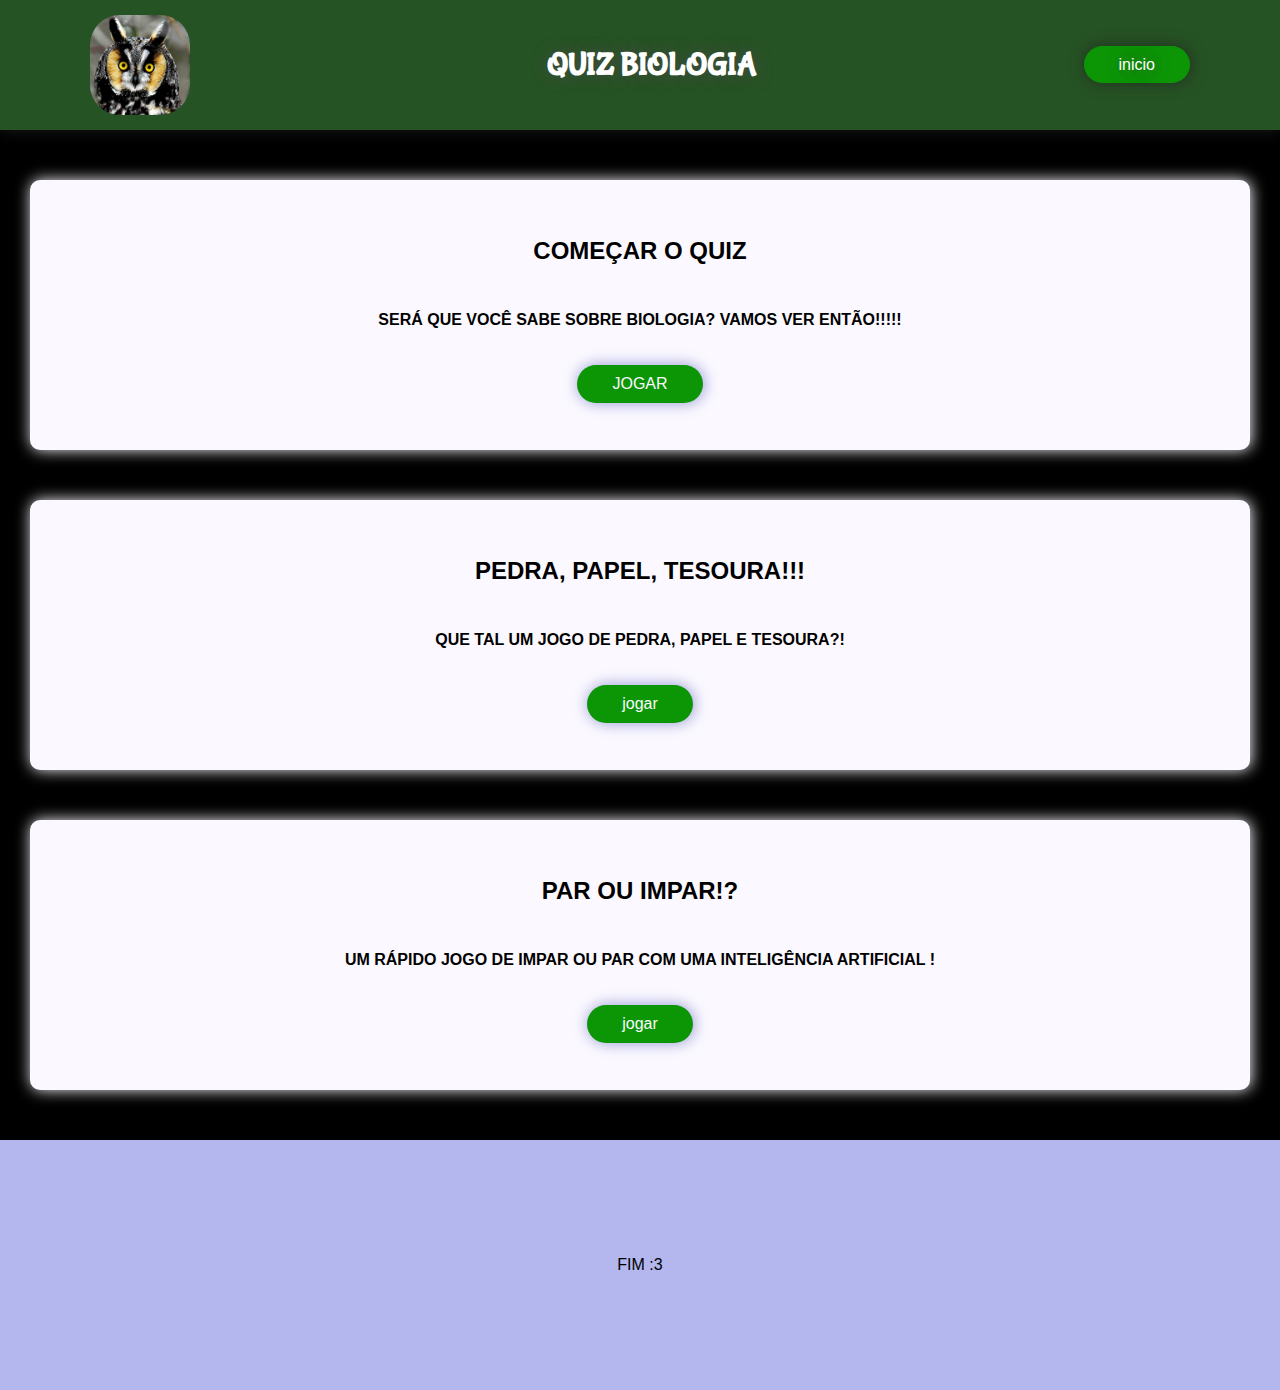
==== index.html @ 2cee2f94 "adicionando primeiros arquivos" ====
<!DOCTYPE html>
<html lang="pt-BR">

<head>
    <meta charset="UTF-8">
    <meta name="viewport" content="width=device-width, initial-scale=1.0">
    <link rel="stylesheet" href="style.css">
    <link rel="preconnect" href="https://fonts.googleapis.com">
    <link rel="preconnect" href="https://fonts.gstatic.com" crossorigin>
    <link href="https://fonts.googleapis.com/css2?family=Bubblegum+Sans&display=swap" rel="stylesheet">
</head>

<body>
    <header>
        <div class="container">
            <div class="nav-menu">
                <img class="kuromi" src="img/corujacio.jpg" alt="">
                <h1>QUIZ BIOLOGIA</h1>
                <div class="cor"><div class="btn-header"></div>
                    <a class="btn-contained" href="#index.html">inicio</a>
                </div>
            </div>
        </div>
    </header>

    <div class="container1">
        <h2>COMEÇAR O QUIZ</h2>
        <p>SERÁ QUE VOCÊ SABE SOBRE BIOLOGIA? VAMOS VER ENTÃO!!!!!</p>
        <a class="btn-void" href="#">JOGAR</a>
    </div>
    <div class="container1">
        <h2>PEDRA, PAPEL, TESOURA!!! </h2>
        <p>QUE TAL UM JOGO DE PEDRA, PAPEL E TESOURA?!</p>
        <a class="btn-void" href="#">jogar</a>
    </div>
    <div class="container1">
        <h2>PAR OU IMPAR!?</h2>
        <p>UM RÁPIDO JOGO DE IMPAR OU PAR COM UMA INTELIGÊNCIA ARTIFICIAL !</p>
        <a class="btn-void" href="#">jogar</a>
    </div>
<footer>
    FIM :3
</footer>
</body>


</html>
---- style.css ----
:root{
    --cor_de_fundo : rgb(12,150,6);
}


body {
    margin: 0;
    padding: 0;
}
body{
    background-color: black;
}

:root {
    --primary:black ;
    font-family: 'Poppins', sans-serif;
}

.container {
    max-width: 1100px;
    margin: 0 auto;
    padding: 0 15px;
}

/*header*/
header {
    padding: 15px 0;
    box-shadow: 1px 0 15px rgba(98, 98, 98, 0.294);
    margin-bottom: 50px;
    background-color: rgb(38, 83, 36);
    color: white;
    text-shadow: 1px 0 15px rgb(75, 74, 74);
}

.nav-menu {
    display: flex;
    justify-content: space-between;
    align-items: center;
}

.btn-header {
    display: flex;
    align-items: center;
    gap: 30px;
}

.btn-contained {
    background-color: var(--cor_de_fundo);
    padding: 10px 35px;
    color: black;
    text-decoration: none;
    border-radius: 25px;
    box-shadow: 1px 0 15px #223022;
    color: white;
}
/*fim do header*/

h2,
p {
    padding-top: 10px;
    text-align: center;
    color: black;
}

.container1 {
    
    background-color: #fbf9ff;
    width: auto;
    height: 250px;
    display: flex;
    flex-direction: column;
    align-items: center;
    justify-content: center;
    padding-bottom: 20px;
    margin-bottom: 50px;
    border-radius: 10px;
    border: black;
    box-shadow: 1px 0 15px #fbf9ff;
    margin-left: 30px;
    margin-right: 30px;
}

.btn-void {
    padding-top: 30px;
    background-color: var(--cor_de_fundo);
    padding: 10px 35px;
    color: #fbf9ff;
    text-decoration: none;
    border-radius: 25px;
    box-shadow: 1px 0 15px #9395d3;

}
p{
    padding-bottom: 20px;
    font-weight: 600;
}
.cor{
    color: black;
}
.kuromi{
    width: 100px;
    display: flex;
    border-radius: 30px;
}
h1{
    font-family: "Bubblegum Sans", sans-serif;
  font-weight: 500px;
  font-style: normal;
  font-size: xx-large;
  padding-left: 30px;
}
footer{
    width: auto;
    background-color: #b3b7ee;
    height: 250px;
    text-align: center;
    display: flex;
    justify-content: center;
    flex-direction: column;
}
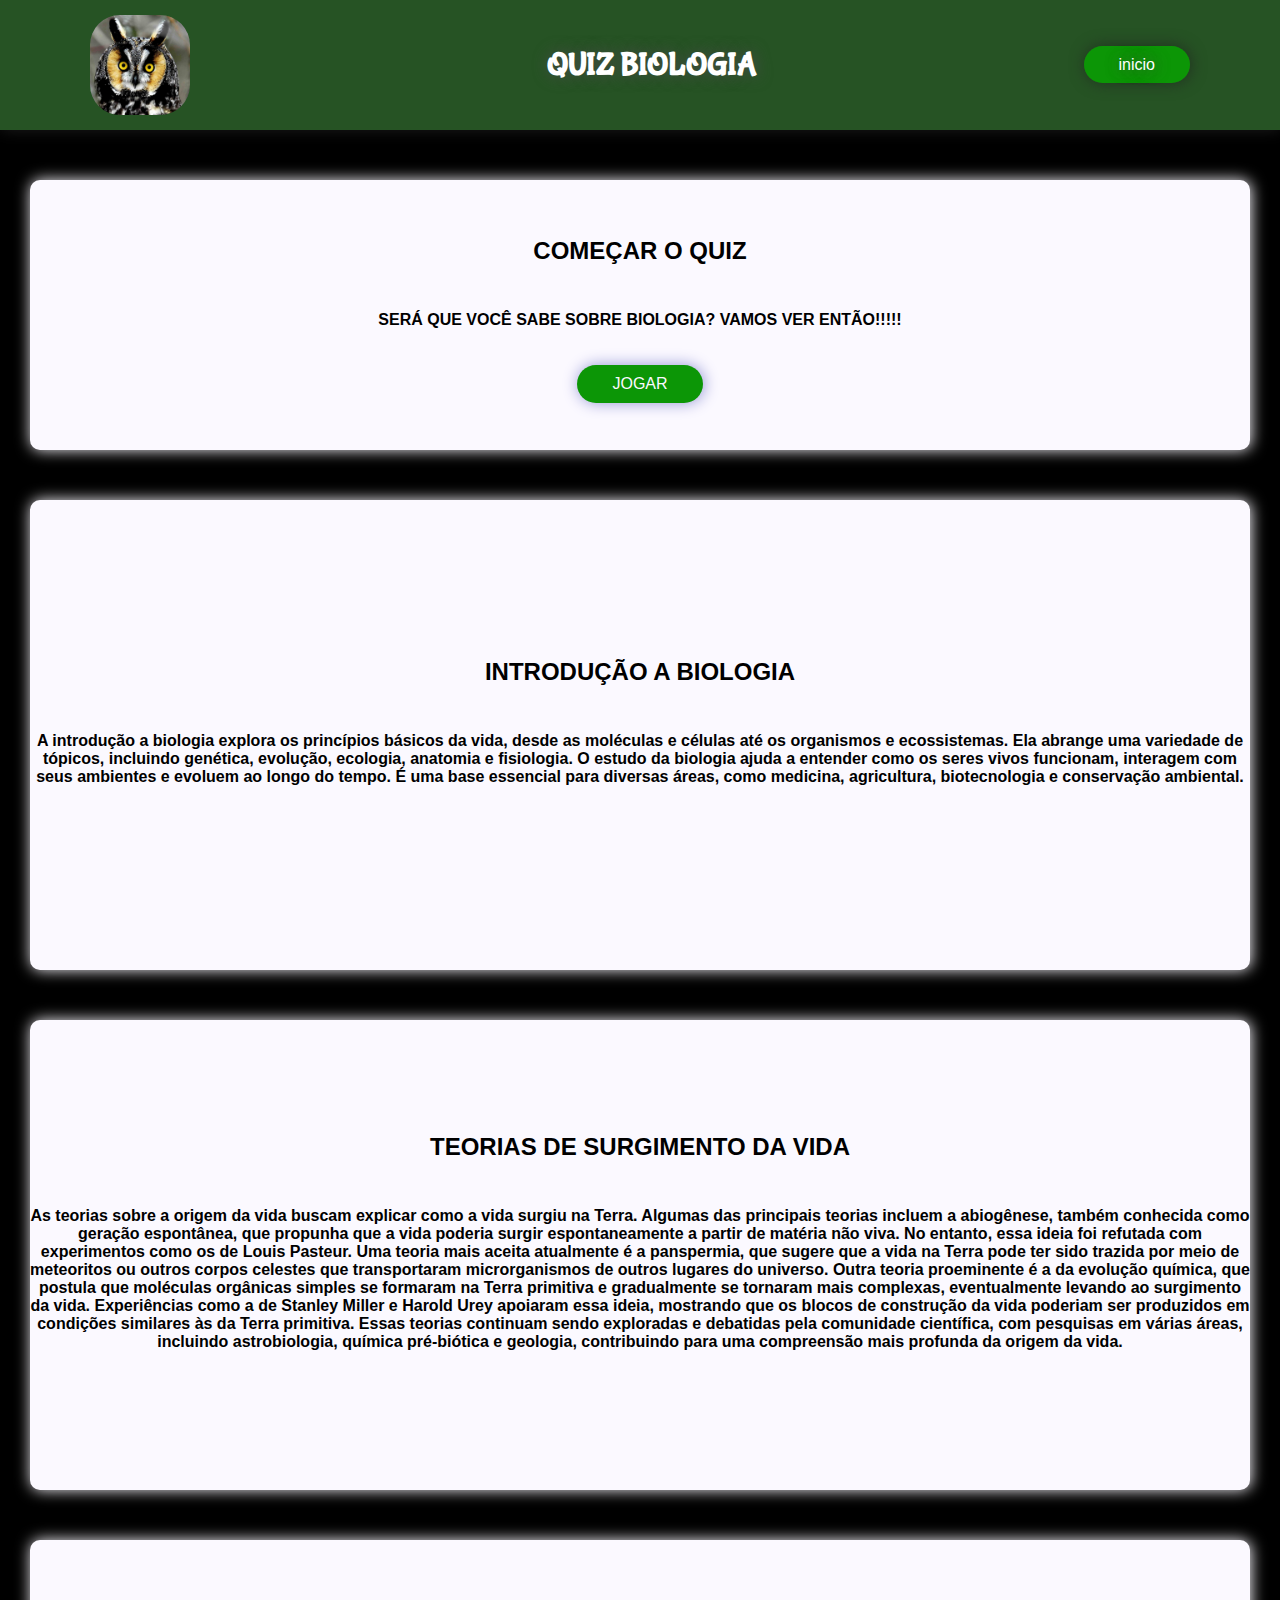
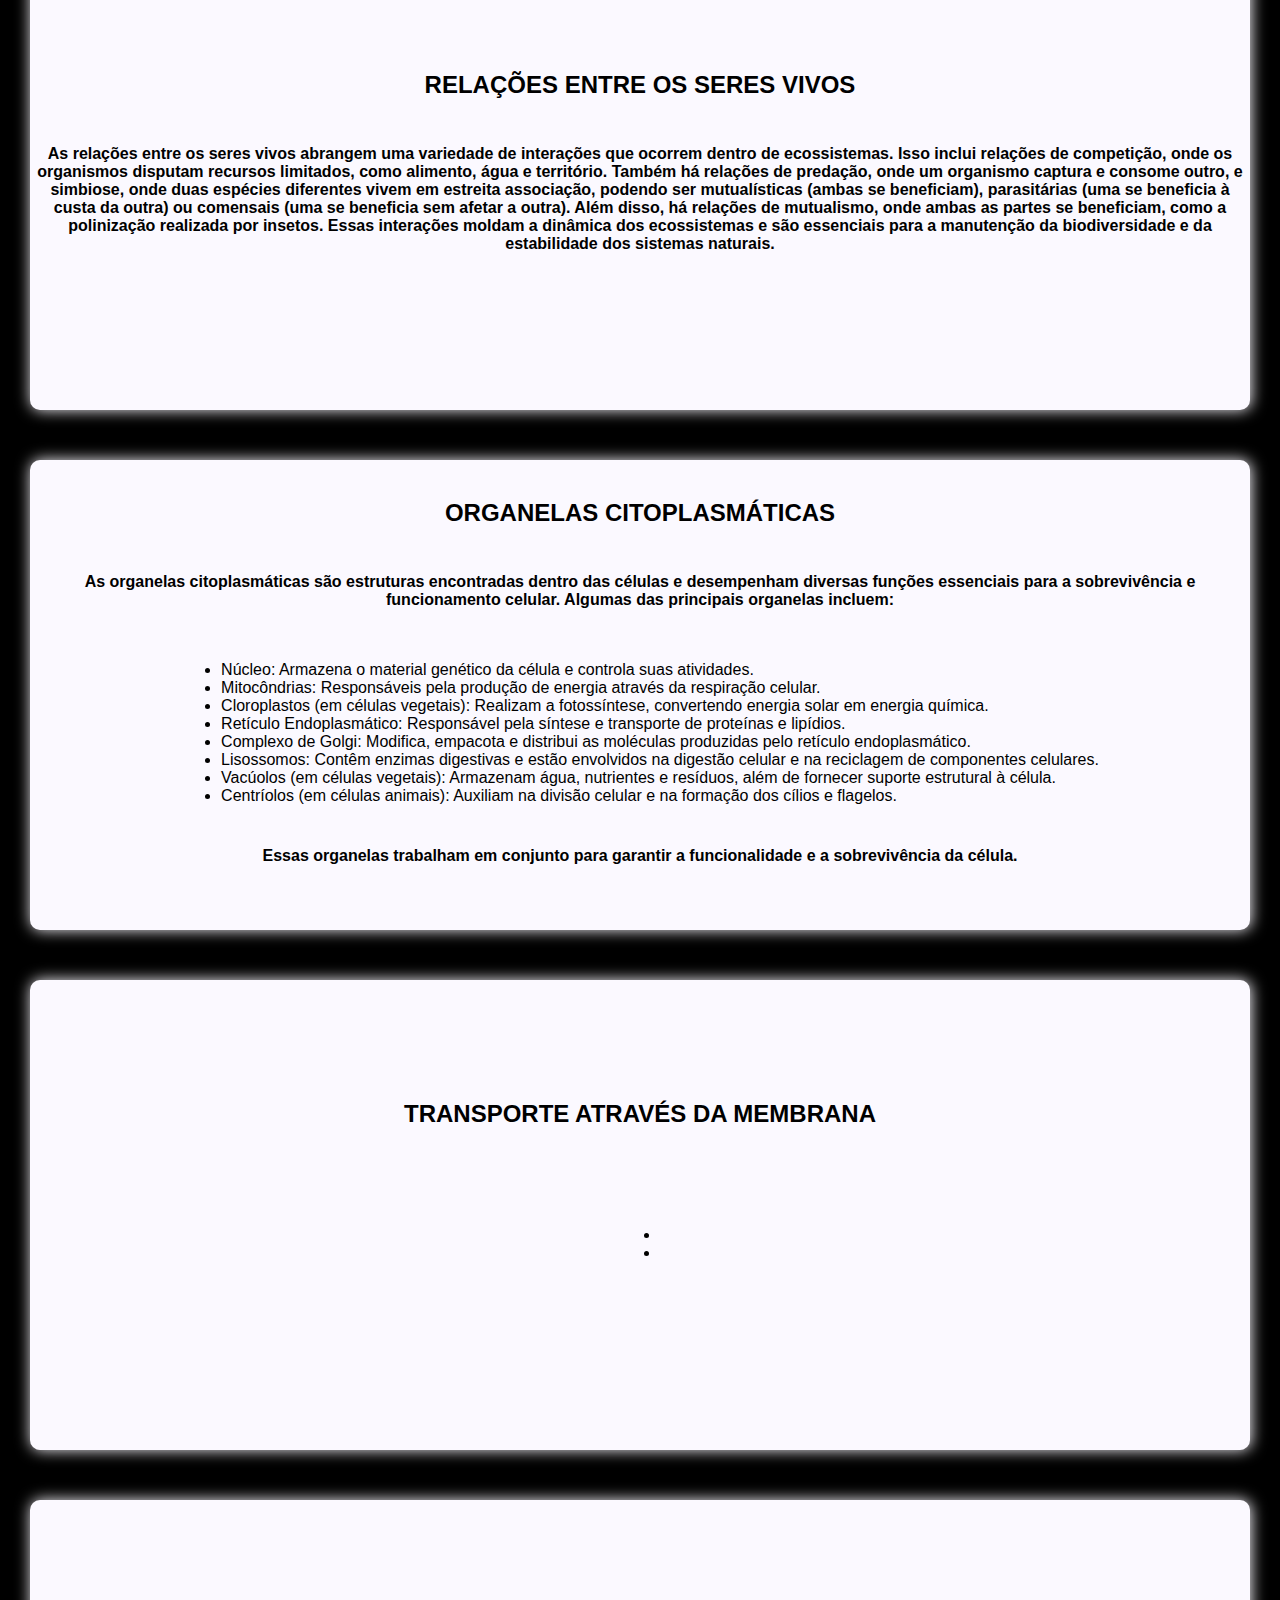
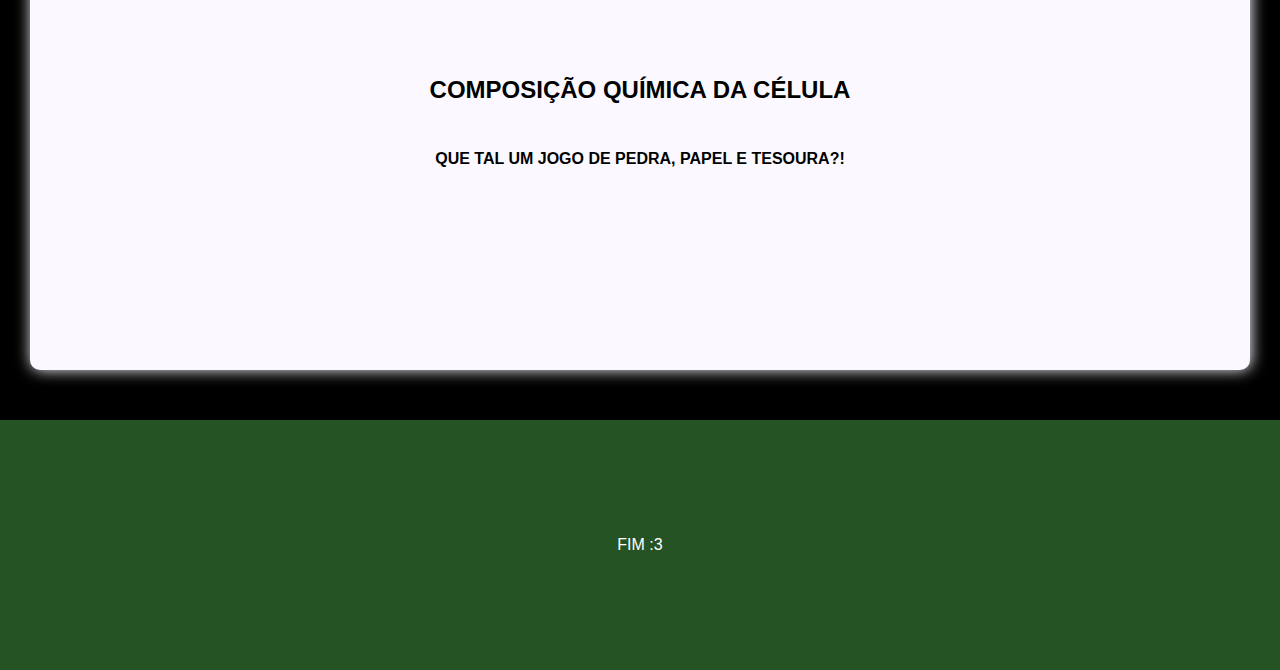
==== commit 3607a954: "Add files via upload" ====
--- a/index.html
+++ b/index.html
@@ -16,31 +16,109 @@
             <div class="nav-menu">
                 <img class="kuromi" src="img/corujacio.jpg" alt="">
                 <h1>QUIZ BIOLOGIA</h1>
-                <div class="cor"><div class="btn-header"></div>
+                <div class="cor">
+                    <div class="btn-header"></div>
                     <a class="btn-contained" href="#index.html">inicio</a>
                 </div>
             </div>
         </div>
+        <div></div>
     </header>
 
-    <div class="container1">
-        <h2>COMEÇAR O QUIZ</h2>
-        <p>SERÁ QUE VOCÊ SABE SOBRE BIOLOGIA? VAMOS VER ENTÃO!!!!!</p>
-        <a class="btn-void" href="#">JOGAR</a>
+    <div class="tudo">
+        <div class="container1">
+            <h2>COMEÇAR O QUIZ</h2>
+            <p>SERÁ QUE VOCÊ SABE SOBRE BIOLOGIA? VAMOS VER ENTÃO!!!!!</p>
+            <a class="btn-void" href="#">JOGAR</a>
+        </div>
+        <div class="container2">
+            <h2>INTRODUÇÃO A BIOLOGIA</h2>
+            <p>A introdução a biologia explora os princípios básicos da vida, desde as moléculas e células até os
+                organismos e ecossistemas. Ela abrange uma variedade de tópicos, incluindo genética, evolução, ecologia,
+                anatomia e fisiologia. O estudo da biologia ajuda a entender como os seres vivos funcionam, interagem
+                com seus ambientes e evoluem ao longo do tempo. É uma base essencial para diversas áreas, como medicina,
+                agricultura, biotecnologia e conservação ambiental.</p>
+
+        </div>
+        <div class="container2">
+            <h2>TEORIAS DE SURGIMENTO DA VIDA</h2>
+            <p>As teorias sobre a origem da vida buscam explicar como a vida surgiu na Terra. Algumas das principais
+                teorias incluem a abiogênese, também conhecida como geração espontânea, que propunha que a vida poderia
+                surgir espontaneamente a partir de matéria não viva. No entanto, essa ideia foi refutada com
+                experimentos como os de Louis Pasteur.
+
+                Uma teoria mais aceita atualmente é a panspermia, que sugere que a vida na Terra pode ter sido trazida
+                por meio de meteoritos ou outros corpos celestes que transportaram microrganismos de outros lugares do
+                universo.
+
+                Outra teoria proeminente é a da evolução química, que postula que moléculas orgânicas simples se
+                formaram na Terra primitiva e gradualmente se tornaram mais complexas, eventualmente levando ao
+                surgimento da vida. Experiências como a de Stanley Miller e Harold Urey apoiaram essa ideia, mostrando
+                que os blocos de construção da vida poderiam ser produzidos em condições similares às da Terra
+                primitiva.
+
+                Essas teorias continuam sendo exploradas e debatidas pela comunidade científica, com pesquisas em várias
+                áreas, incluindo astrobiologia, química pré-biótica e geologia, contribuindo para uma compreensão mais
+                profunda da origem da vida.</p>
+
+        </div>
+        <div class="container2">
+            <h2>RELAÇÕES ENTRE OS SERES VIVOS</h2>
+            <p>As relações entre os seres vivos abrangem uma variedade de interações que ocorrem dentro de ecossistemas.
+                Isso inclui relações de competição, onde os organismos disputam recursos limitados, como alimento, água
+                e território. Também há relações de predação, onde um organismo captura e consome outro, e simbiose,
+                onde duas espécies diferentes vivem em estreita associação, podendo ser mutualísticas (ambas se
+                beneficiam), parasitárias (uma se beneficia à custa da outra) ou comensais (uma se beneficia sem afetar
+                a outra). Além disso, há relações de mutualismo, onde ambas as partes se beneficiam, como a polinização
+                realizada por insetos. Essas interações moldam a dinâmica dos ecossistemas e são essenciais para a
+                manutenção da biodiversidade e da estabilidade dos sistemas naturais.
+            </p>
+
+        </div>
+        <div class="container2">
+            <h2>ORGANELAS CITOPLASMÁTICAS</h2>
+            <p>
+                As organelas citoplasmáticas são estruturas encontradas dentro das células e desempenham diversas
+                funções essenciais para a sobrevivência e funcionamento celular. Algumas das principais organelas
+                incluem:
+            </p>
+            <ul>
+                <li>Núcleo: Armazena o material genético da célula e controla suas atividades.</li>
+                <li>Mitocôndrias: Responsáveis pela produção de energia através da respiração celular.</li>
+                <li>Cloroplastos (em células vegetais): Realizam a fotossíntese, convertendo energia solar em energia
+                    química.</li>
+                <li>Retículo Endoplasmático: Responsável pela síntese e transporte de proteínas e lipídios.</li>
+                <li>Complexo de Golgi: Modifica, empacota e distribui as moléculas produzidas pelo retículo
+                    endoplasmático.</li>
+                <li>Lisossomos: Contêm enzimas digestivas   e estão envolvidos na digestão celular e na reciclagem de
+                    componentes celulares.</li>
+                <li>Vacúolos (em células vegetais): Armazenam água, nutrientes e resíduos, além de fornecer suporte
+                    estrutural à célula.</li>
+                <li>Centríolos (em células animais): Auxiliam na divisão celular e na formação dos cílios e flagelos.
+                </li>
+            </ul>
+            <p>Essas organelas trabalham em conjunto para garantir a funcionalidade e a sobrevivência da célula.</p>
+
+        </div>
+        <div class="container2">
+            <h2>TRANSPORTE ATRAVÉS DA MEMBRANA</h2>
+            <p></p>
+            <ul>
+                <li><li>
+
+                </li></li>
+            </ul>
+            <p></p>
+        </div>
+        <div class="container2">
+            <h2>COMPOSIÇÃO QUÍMICA DA CÉLULA</h2>
+            <p>QUE TAL UM JOGO DE PEDRA, PAPEL E TESOURA?!</p>
+
+        </div>
     </div>
-    <div class="container1">
-        <h2>PEDRA, PAPEL, TESOURA!!! </h2>
-        <p>QUE TAL UM JOGO DE PEDRA, PAPEL E TESOURA?!</p>
-        <a class="btn-void" href="#">jogar</a>
-    </div>
-    <div class="container1">
-        <h2>PAR OU IMPAR!?</h2>
-        <p>UM RÁPIDO JOGO DE IMPAR OU PAR COM UMA INTELIGÊNCIA ARTIFICIAL !</p>
-        <a class="btn-void" href="#">jogar</a>
-    </div>
-<footer>
-    FIM :3
-</footer>
+    <footer>
+        FIM :3
+    </footer>
 </body>
 
 
--- a/style.css
+++ b/style.css
@@ -1,5 +1,6 @@
 :root{
     --cor_de_fundo : rgb(12,150,6);
+    --color_fundo : rgb(38, 83, 36);
 }
 
 
@@ -27,7 +28,7 @@
     padding: 15px 0;
     box-shadow: 1px 0 15px rgba(98, 98, 98, 0.294);
     margin-bottom: 50px;
-    background-color: rgb(38, 83, 36);
+    background-color: var(--color_fundo);
     color: white;
     text-shadow: 1px 0 15px rgb(75, 74, 74);
 }
@@ -62,6 +63,7 @@
     color: black;
 }
 
+
 .container1 {
     
     background-color: #fbf9ff;
@@ -78,6 +80,23 @@
     box-shadow: 1px 0 15px #fbf9ff;
     margin-left: 30px;
     margin-right: 30px;
+}
+.container2 {
+    background-color: #fbf9ff;
+    width: auto;
+    height: 450px;
+    display: flex;
+    flex-direction: column;
+    align-items: center;
+    justify-content: center;
+    padding-bottom: 20px;
+    margin-bottom: 50px;
+    border-radius: 10px;
+    border: black;
+    box-shadow: 1px 0 15px #fbf9ff;
+    margin-left: 30px;
+    margin-right: 30px;
+    text-align: justify;
 }
 
 .btn-void {
@@ -111,10 +130,11 @@
 }
 footer{
     width: auto;
-    background-color: #b3b7ee;
+    background-color: var(--color_fundo);
     height: 250px;
     text-align: center;
     display: flex;
     justify-content: center;
     flex-direction: column;
+    color: white;
 }
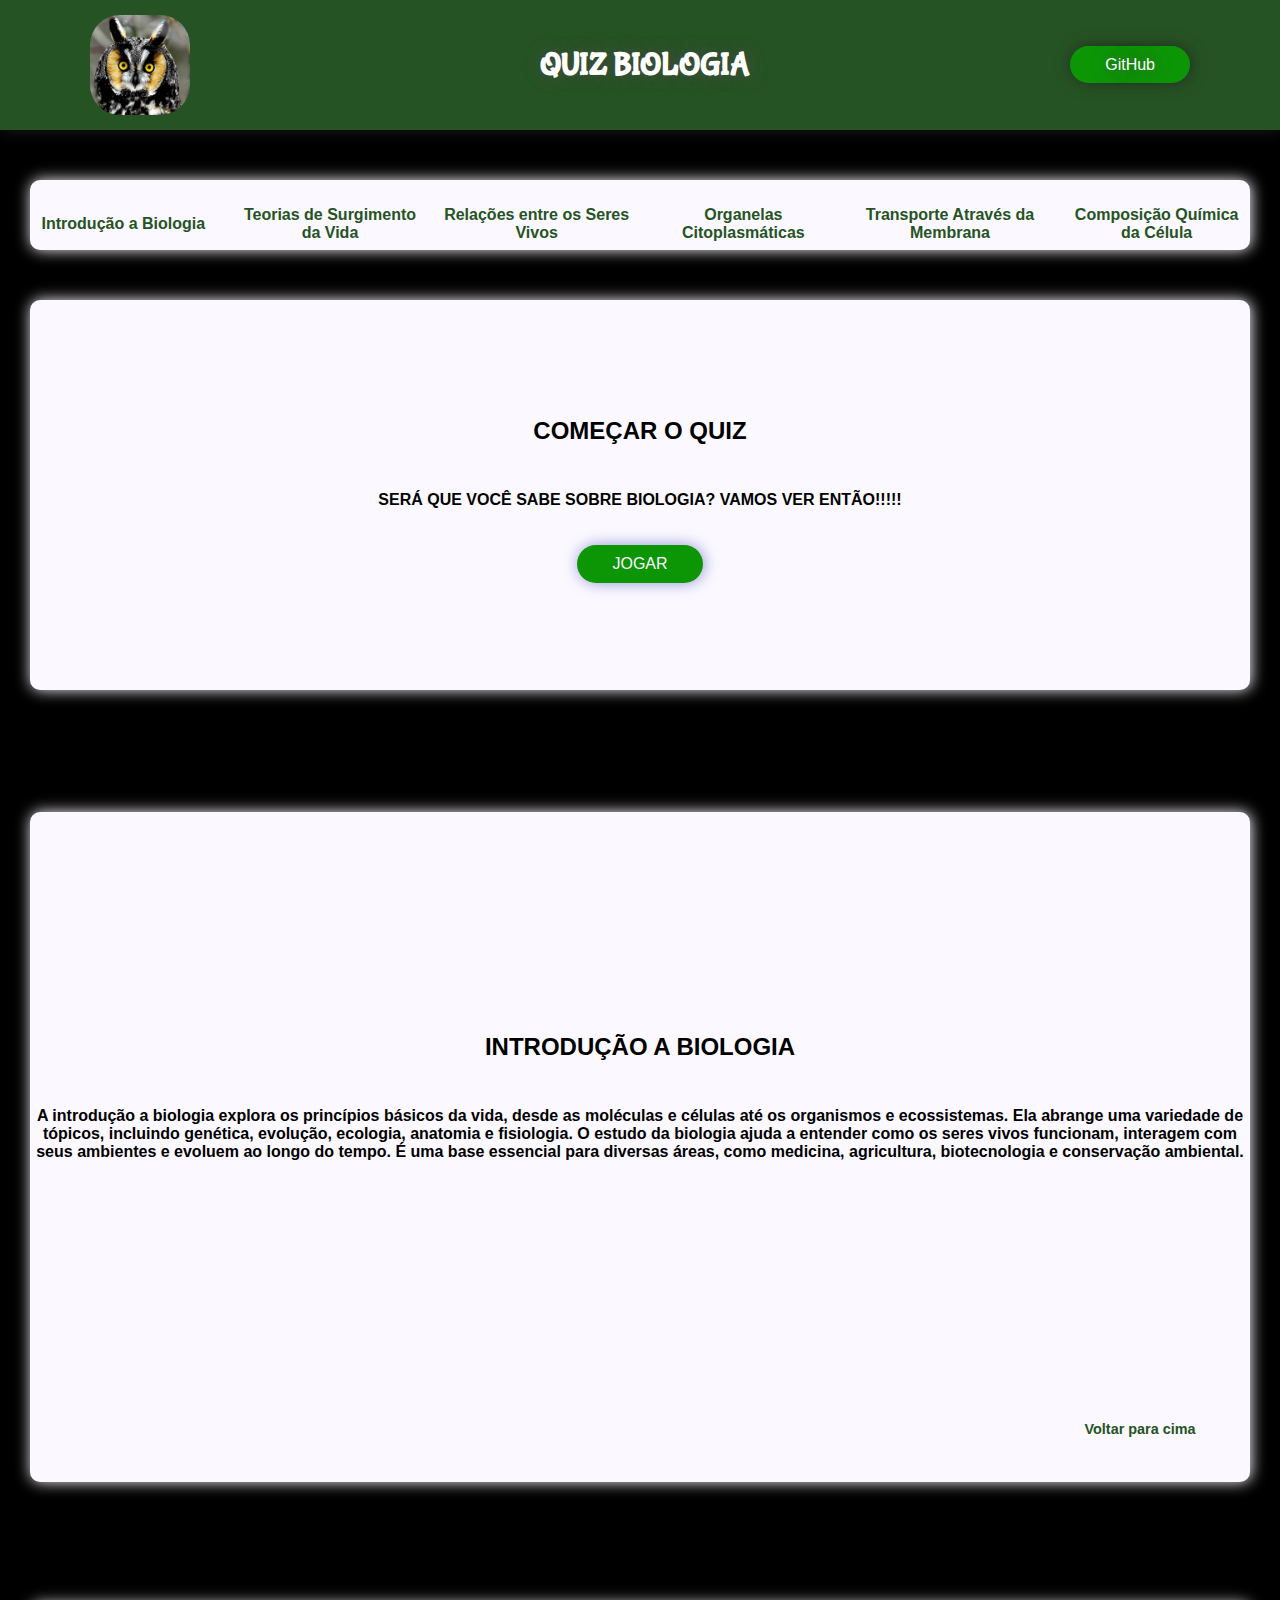
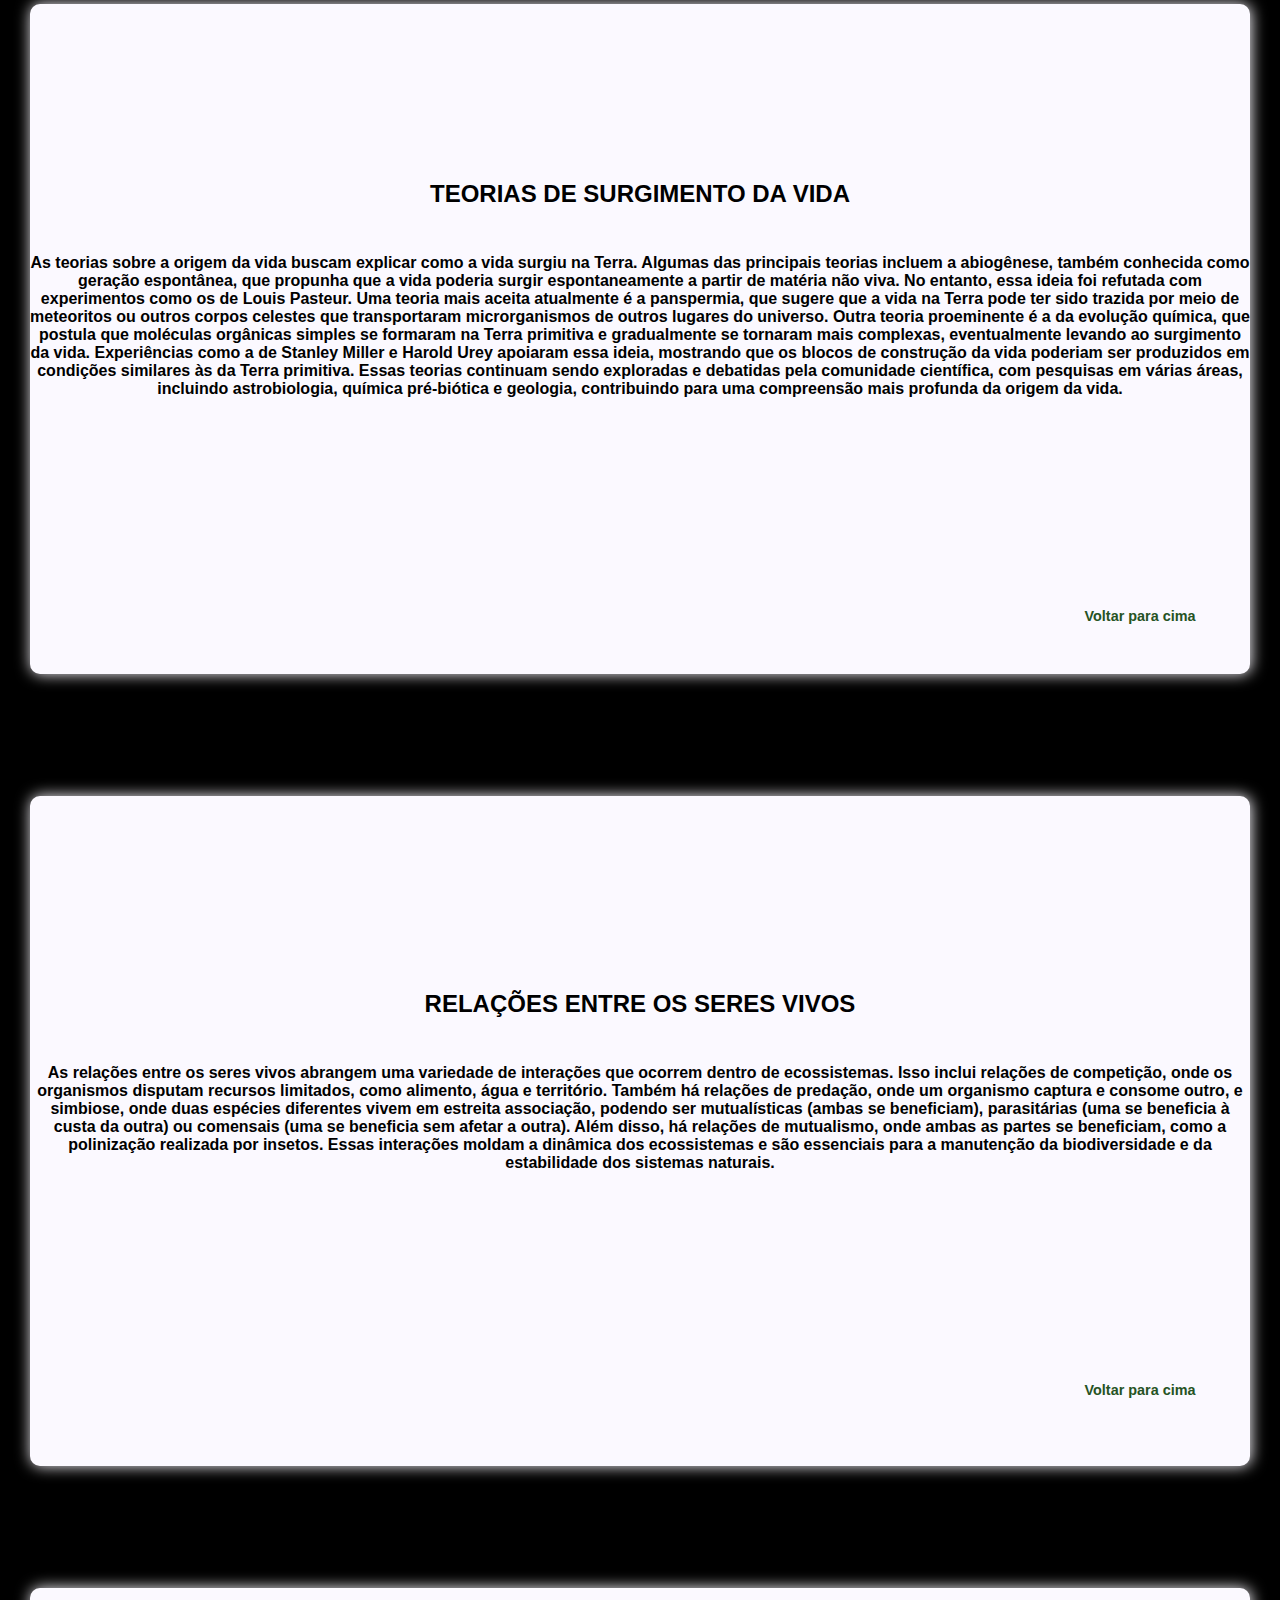
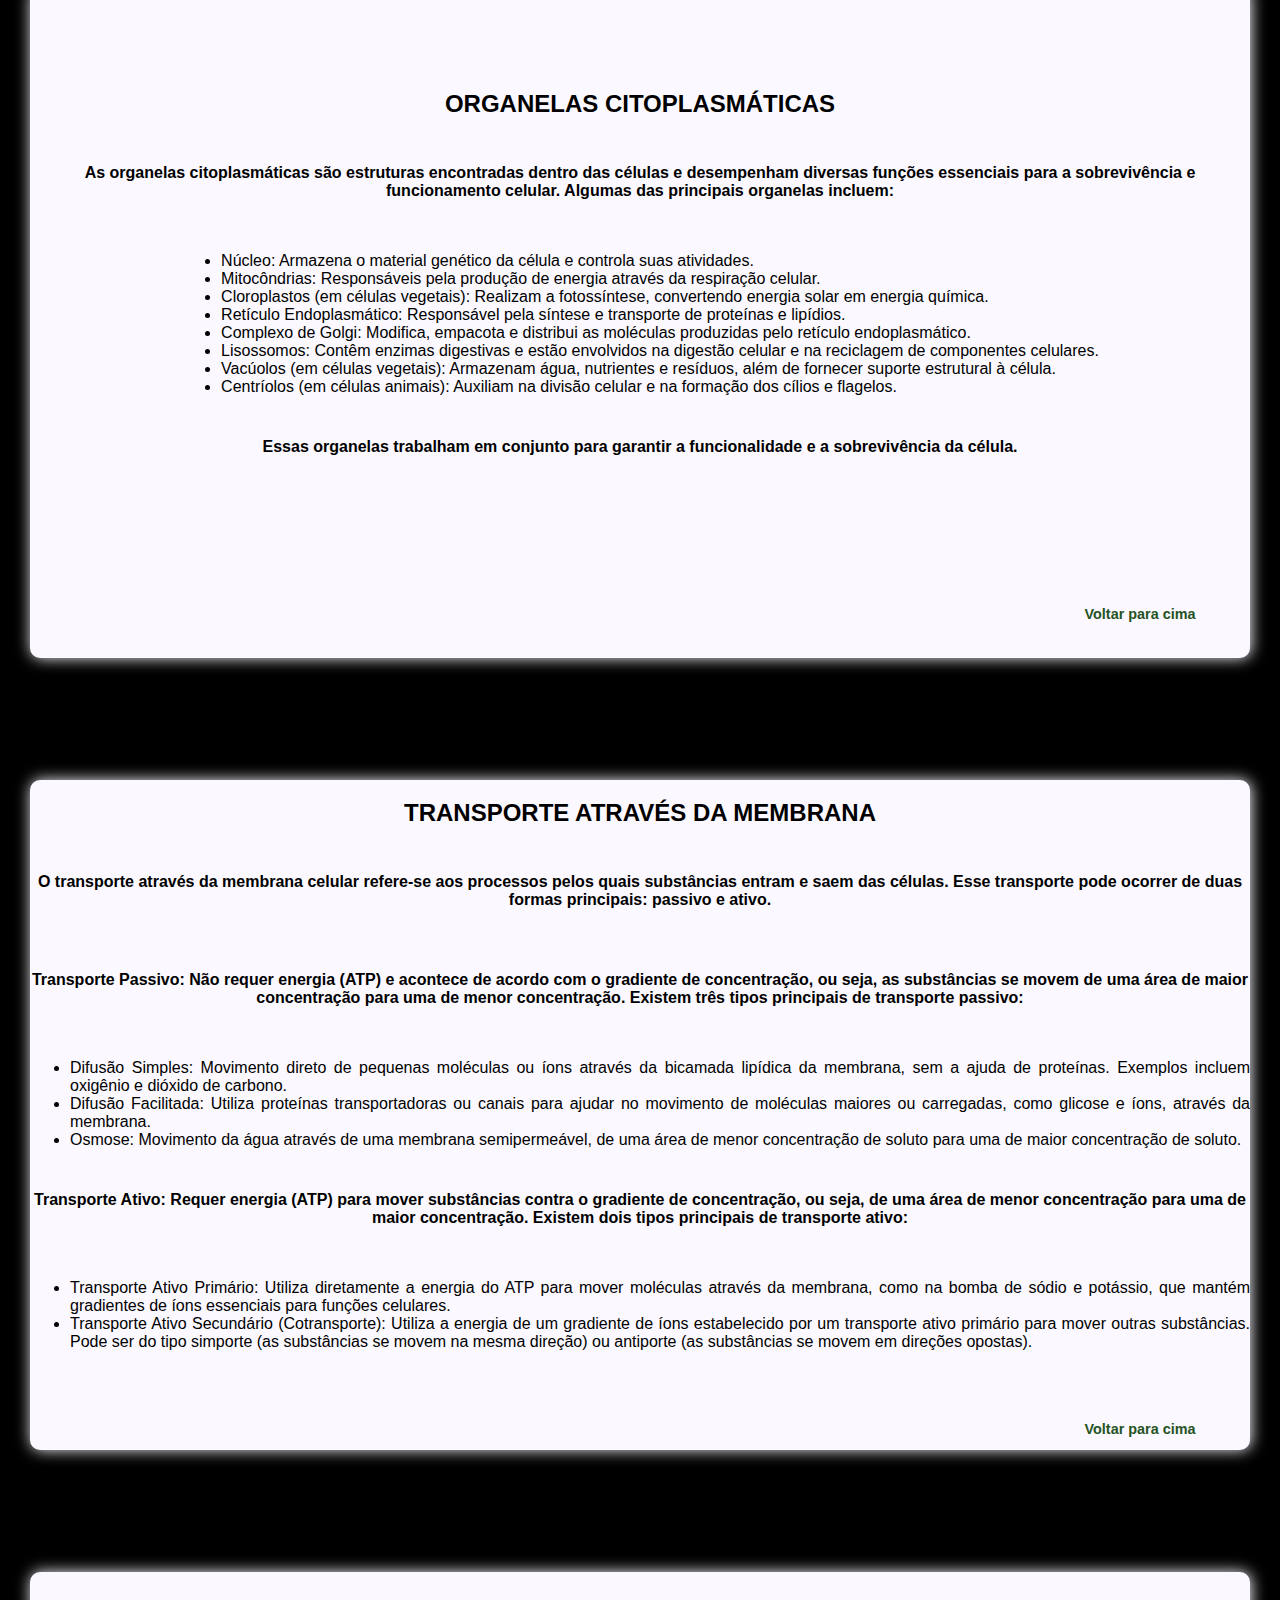
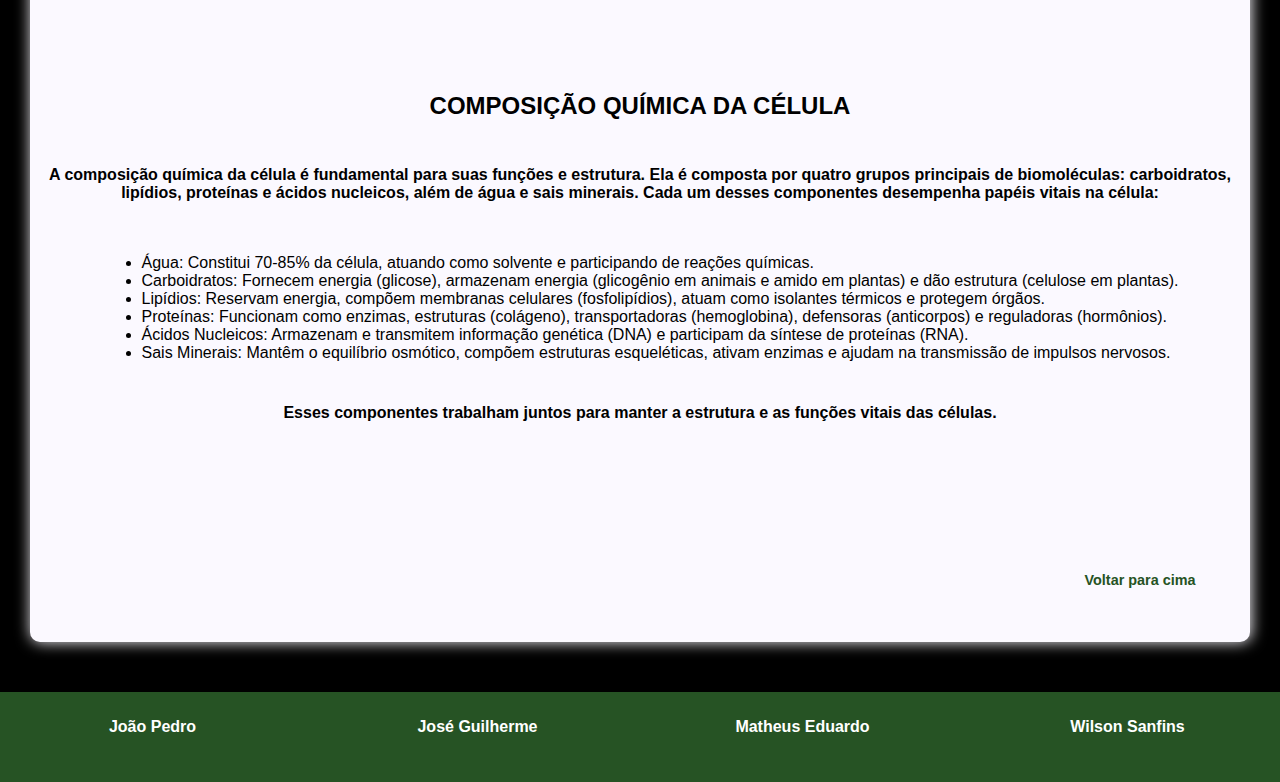
==== commit 199f81da: "alterações no index.html" ====
--- a/index.html
+++ b/index.html
@@ -10,15 +10,15 @@
     <link href="https://fonts.googleapis.com/css2?family=Bubblegum+Sans&display=swap" rel="stylesheet">
 </head>
 
-<body>
+<body id="inicio">
     <header>
         <div class="container">
             <div class="nav-menu">
                 <img class="kuromi" src="img/corujacio.jpg" alt="">
-                <h1>QUIZ BIOLOGIA</h1>
+                <h1 class="tituloprin">QUIZ BIOLOGIA</h1>
                 <div class="cor">
                     <div class="btn-header"></div>
-                    <a class="btn-contained" href="#index.html">inicio</a>
+                    <a class="btn-contained" href="https://github.com/turista1234z4">GitHub</a>
                 </div>
             </div>
         </div>
@@ -26,11 +26,42 @@
     </header>
 
     <div class="tudo">
+
+        <div class="navegacao">
+            <a href="#cont1">
+                <p class="flexitem">Introdução a Biologia</p>
+            </a>
+
+            <a href="#cont2">
+                <p class="flexitem">Teorias de Surgimento da Vida</p>
+            </a>
+
+            <a href="#cont3">
+                <p class="flexitem">Relações entre os Seres Vivos</p>
+            </a>
+
+            <a href="#cont4">
+                <p class="flexitem">Organelas Citoplasmáticas</p>
+            </a>
+
+            <a href="#cont5">
+                <p class="flexitem">Transporte Através da Membrana</p>
+            </a>
+
+            <a href="#cont6">
+                <p class="flexitem">Composição Química da Célula</p>
+            </a>
+
+        </div>
+
         <div class="container1">
             <h2>COMEÇAR O QUIZ</h2>
             <p>SERÁ QUE VOCÊ SABE SOBRE BIOLOGIA? VAMOS VER ENTÃO!!!!!</p>
-            <a class="btn-void" href="#">JOGAR</a>
-        </div>
+            <a class="btn-void" href="HTML/quiz.html">JOGAR</a>
+        </div>
+
+        <br><br><br id="cont1"><br>
+
         <div class="container2">
             <h2>INTRODUÇÃO A BIOLOGIA</h2>
             <p>A introdução a biologia explora os princípios básicos da vida, desde as moléculas e células até os
@@ -39,7 +70,14 @@
                 com seus ambientes e evoluem ao longo do tempo. É uma base essencial para diversas áreas, como medicina,
                 agricultura, biotecnologia e conservação ambiental.</p>
 
-        </div>
+            <a href="#inicio">
+                <p class="small-text">Voltar para cima</p>
+            </a>
+
+        </div>
+
+        <br><br><br id="cont2"><br>
+
         <div class="container2">
             <h2>TEORIAS DE SURGIMENTO DA VIDA</h2>
             <p>As teorias sobre a origem da vida buscam explicar como a vida surgiu na Terra. Algumas das principais
@@ -61,7 +99,14 @@
                 áreas, incluindo astrobiologia, química pré-biótica e geologia, contribuindo para uma compreensão mais
                 profunda da origem da vida.</p>
 
-        </div>
+            <a href="#inicio">
+                <p class="smalltext">Voltar para cima</p>
+            </a>
+
+        </div>
+
+        <br><br><br id="cont3"><br>
+
         <div class="container2">
             <h2>RELAÇÕES ENTRE OS SERES VIVOS</h2>
             <p>As relações entre os seres vivos abrangem uma variedade de interações que ocorrem dentro de ecossistemas.
@@ -74,8 +119,15 @@
                 manutenção da biodiversidade e da estabilidade dos sistemas naturais.
             </p>
 
-        </div>
-        <div class="container2">
+            <a href="#inicio">
+                <p class="smalltext">Voltar para cima</p>
+            </a>
+
+        </div>
+
+        <br><br><br id="cont4"><br>
+
+        <div class="container3">
             <h2>ORGANELAS CITOPLASMÁTICAS</h2>
             <p>
                 As organelas citoplasmáticas são estruturas encontradas dentro das células e desempenham diversas
@@ -84,40 +136,128 @@
             </p>
             <ul>
                 <li>Núcleo: Armazena o material genético da célula e controla suas atividades.</li>
+
                 <li>Mitocôndrias: Responsáveis pela produção de energia através da respiração celular.</li>
+
                 <li>Cloroplastos (em células vegetais): Realizam a fotossíntese, convertendo energia solar em energia
                     química.</li>
+
                 <li>Retículo Endoplasmático: Responsável pela síntese e transporte de proteínas e lipídios.</li>
                 <li>Complexo de Golgi: Modifica, empacota e distribui as moléculas produzidas pelo retículo
                     endoplasmático.</li>
-                <li>Lisossomos: Contêm enzimas digestivas   e estão envolvidos na digestão celular e na reciclagem de
+
+                <li>Lisossomos: Contêm enzimas digestivas e estão envolvidos na digestão celular e na reciclagem de
                     componentes celulares.</li>
+
                 <li>Vacúolos (em células vegetais): Armazenam água, nutrientes e resíduos, além de fornecer suporte
                     estrutural à célula.</li>
+
                 <li>Centríolos (em células animais): Auxiliam na divisão celular e na formação dos cílios e flagelos.
                 </li>
-            </ul>
+
+            </ul>
+
             <p>Essas organelas trabalham em conjunto para garantir a funcionalidade e a sobrevivência da célula.</p>
 
-        </div>
-        <div class="container2">
+            <a href="#inicio">
+                <p class="smalltext1">Voltar para cima</p>
+            </a>
+
+        </div>
+
+        <br><br><br id="cont5"><br>
+
+        <div class="container4">
             <h2>TRANSPORTE ATRAVÉS DA MEMBRANA</h2>
-            <p></p>
+            <p>O transporte através da membrana celular refere-se aos processos pelos quais substâncias entram e saem
+                das células. Esse transporte pode ocorrer de duas formas principais: passivo e ativo.</p>
+            <p>Transporte Passivo: Não requer energia (ATP) e acontece de acordo com o gradiente de concentração, ou
+                seja, as substâncias se movem de uma área de maior concentração para uma de menor concentração. Existem
+                três tipos principais de transporte passivo:</p>
             <ul>
-                <li><li>
-
-                </li></li>
-            </ul>
-            <p></p>
-        </div>
-        <div class="container2">
+                <li>Difusão Simples: Movimento direto de pequenas moléculas ou íons através da bicamada lipídica da
+                    membrana, sem a ajuda de proteínas. Exemplos incluem oxigênio e dióxido de carbono.
+                </li>
+
+                <li>
+                    Difusão Facilitada: Utiliza proteínas transportadoras ou canais para ajudar no movimento de
+                    moléculas maiores ou carregadas, como glicose e íons, através da membrana.
+                </li>
+
+                <li>Osmose: Movimento da água através de uma membrana semipermeável, de uma área de menor concentração
+                    de soluto para uma de maior concentração de soluto.</li>
+            </ul>
+
+            <p>Transporte Ativo: Requer energia (ATP) para mover substâncias contra o gradiente de concentração, ou
+                seja, de uma área de menor concentração para uma de maior concentração. Existem dois tipos principais de
+                transporte ativo:</p>
+            <ul>
+                <li>Transporte Ativo Primário: Utiliza diretamente a energia do ATP para mover moléculas através da
+                    membrana, como na bomba de sódio e potássio, que mantém gradientes de íons essenciais para funções
+                    celulares.</li>
+
+                <li>Transporte Ativo Secundário (Cotransporte): Utiliza a energia de um gradiente de íons estabelecido
+                    por um transporte ativo primário para mover outras substâncias. Pode ser do tipo simporte (as
+                    substâncias se movem na mesma direção) ou antiporte (as substâncias se movem em direções opostas).
+                </li>
+            </ul>
+
+            <a href="#inicio">
+                <p class="smalltext2">Voltar para cima</p>
+            </a>
+
+        </div>
+
+        <br><br><br><br>
+
+        <div class="container2" >
             <h2>COMPOSIÇÃO QUÍMICA DA CÉLULA</h2>
-            <p>QUE TAL UM JOGO DE PEDRA, PAPEL E TESOURA?!</p>
+            <p>A composição química da célula é fundamental para suas funções e estrutura. Ela é composta por quatro
+                grupos principais de biomoléculas: carboidratos, lipídios, proteínas e ácidos nucleicos, além de água e
+                sais minerais. Cada um desses componentes desempenha papéis vitais na célula:</p>
+
+            <ul id="cont6">
+
+                <li>Água: Constitui 70-85% da célula, atuando como solvente e participando de reações químicas.</li>
+                <li>Carboidratos: Fornecem energia (glicose), armazenam energia (glicogênio em animais e amido em
+                    plantas) e dão estrutura (celulose em plantas).</li>
+                <li>Lipídios: Reservam energia, compõem membranas celulares (fosfolipídios), atuam como isolantes
+                    térmicos e protegem órgãos.</li>
+                <li>Proteínas: Funcionam como enzimas, estruturas (colágeno), transportadoras (hemoglobina), defensoras
+                    (anticorpos) e reguladoras (hormônios).</li>
+                <li>Ácidos Nucleicos: Armazenam e transmitem informação genética (DNA) e participam da síntese de
+                    proteínas (RNA).</li>
+                <li>Sais Minerais: Mantêm o equilíbrio osmótico, compõem estruturas esqueléticas, ativam enzimas e
+                    ajudam na transmissão de impulsos nervosos.</li>
+
+            </ul>
+
+            <p>Esses componentes trabalham juntos para manter a estrutura e as funções vitais das células.</p>
+
+            <a href="#inicio">
+                <p class="smalltext1">Voltar para cima</p>
+            </a>
 
         </div>
     </div>
     <footer>
-        FIM :3
+
+        <a href="https://www.instagram.com/jopedrozef/">
+            <p class="corinsta">João Pedro</p>
+        </a>
+
+        <a href="https://www.instagram.com/guiizin.https/">
+            <p class="corinsta">José Guilherme</p>
+        </a>
+
+        <a href="https://www.instagram.com/the_mathz4/">
+            <p class="corinsta">Matheus Eduardo</p>
+        </a>
+
+        <a href="https://www.instagram.com/wilson_sanfins/">
+            <p class="corinsta">Wilson Sanfins</p>
+        </a>
+
     </footer>
 </body>
 
--- a/style.css
+++ b/style.css
@@ -57,34 +57,96 @@
 /*fim do header*/
 
 h2,
+
 p {
     padding-top: 10px;
     text-align: center;
-    color: black;
-}
-
-
+    color: #000;
+}
+
+.flexitem{
+    color: var(--color_fundo);
+}
+
+.navegacao {
+    background-color: #fbf9ff;
+    width: auto;
+    height: 50px;
+    flex-direction: column;
+    align-items: center;
+    padding-bottom: 20px;
+    margin-bottom: 50px;
+    border-radius: 10px;
+    border: black;
+    box-shadow: 1px 0 15px #fbf9ff;
+    margin-left: 30px;
+    margin-right: 30px;
+    text-align: justify;
+    display: grid;
+    grid-template-columns: repeat(6, 1fr); 
+    gap: 20px; 
+}
+
+a{
+    text-decoration: none;
+}
 .container1 {
-    
-    background-color: #fbf9ff;
-    width: auto;
-    height: 250px;
-    display: flex;
-    flex-direction: column;
-    align-items: center;
-    justify-content: center;
-    padding-bottom: 20px;
-    margin-bottom: 50px;
-    border-radius: 10px;
-    border: black;
-    box-shadow: 1px 0 15px #fbf9ff;
-    margin-left: 30px;
-    margin-right: 30px;
-}
+    background-color: #fbf9ff;
+    width: auto;
+    height: 370px;
+    display: flex;
+    flex-direction: column;
+    align-items: center;
+    justify-content: center;
+    padding-bottom: 20px;
+    margin-bottom: 50px;
+    border-radius: 10px;
+    border: black;
+    box-shadow: 1px 0 15px #fbf9ff;
+    margin-left: 30px;
+    margin-right: 30px;
+}
+
 .container2 {
     background-color: #fbf9ff;
     width: auto;
-    height: 450px;
+    height: 650px;
+    display: flex;
+    flex-direction: column;
+    align-items: center;
+    justify-content: center;
+    padding-bottom: 20px;
+    margin-bottom: 50px;
+    border-radius: 10px;
+    border: black;
+    box-shadow: 1px 0 15px #fbf9ff;
+    margin-left: 30px;
+    margin-right: 30px;
+    text-align: justify;
+}
+
+.container3 {
+    background-color: #fbf9ff;
+    width: auto;
+    height: 650px;
+    display: flex;
+    flex-direction: column;
+    align-items: center;
+    justify-content: center;
+    padding-bottom: 20px;
+    margin-bottom: 50px;
+    border-radius: 10px;
+    border: black;
+    box-shadow: 1px 0 15px #fbf9ff;
+    margin-left: 30px;
+    margin-right: 30px;
+    text-align: justify;
+}
+
+.container4 {
+    background-color: #fbf9ff;
+    width: auto;
+    height: 650px;
     display: flex;
     flex-direction: column;
     align-items: center;
@@ -113,14 +175,49 @@
     padding-bottom: 20px;
     font-weight: 600;
 }
-.cor{
-    color: black;
-}
+
+.small-text {
+    font-size: 0.9em;
+    margin-left: 1000px;
+    position: relative;
+    top: 200px;
+    font-weight: bold;
+    color: var(--color_fundo);
+}
+
+.smalltext {
+    font-size: 0.9em;
+    margin-left: 1000px;
+    position: relative;
+    top: 150px;
+    font-weight: bold;
+    color: var(--color_fundo);
+}
+
+.smalltext1 {
+    font-size: 0.9em;
+    margin-left: 1000px;
+    position: relative;
+    top: 90px;
+    font-weight: bold;
+    color: var(--color_fundo);
+}
+
+.smalltext2 {
+    font-size: 0.9em;
+    margin-left: 1000px;
+    position: relative;
+    top: 30px;
+    font-weight: bold;
+    color: var(--color_fundo);
+}
+
 .kuromi{
     width: 100px;
     display: flex;
     border-radius: 30px;
 }
+
 h1{
     font-family: "Bubblegum Sans", sans-serif;
   font-weight: 500px;
@@ -128,13 +225,21 @@
   font-size: xx-large;
   padding-left: 30px;
 }
+
 footer{
     width: auto;
     background-color: var(--color_fundo);
-    height: 250px;
-    text-align: center;
-    display: flex;
-    justify-content: center;
-    flex-direction: column;
-    color: white;
-}
+    height: 90px;
+    justify-content: center;
+    flex-direction: column;
+    display: grid;
+    grid-template-columns: repeat(4, 1fr); 
+    gap: 20px;
+    
+}
+.corinsta{
+    color: white;
+}
+.tituloprin{
+    color: white;
+}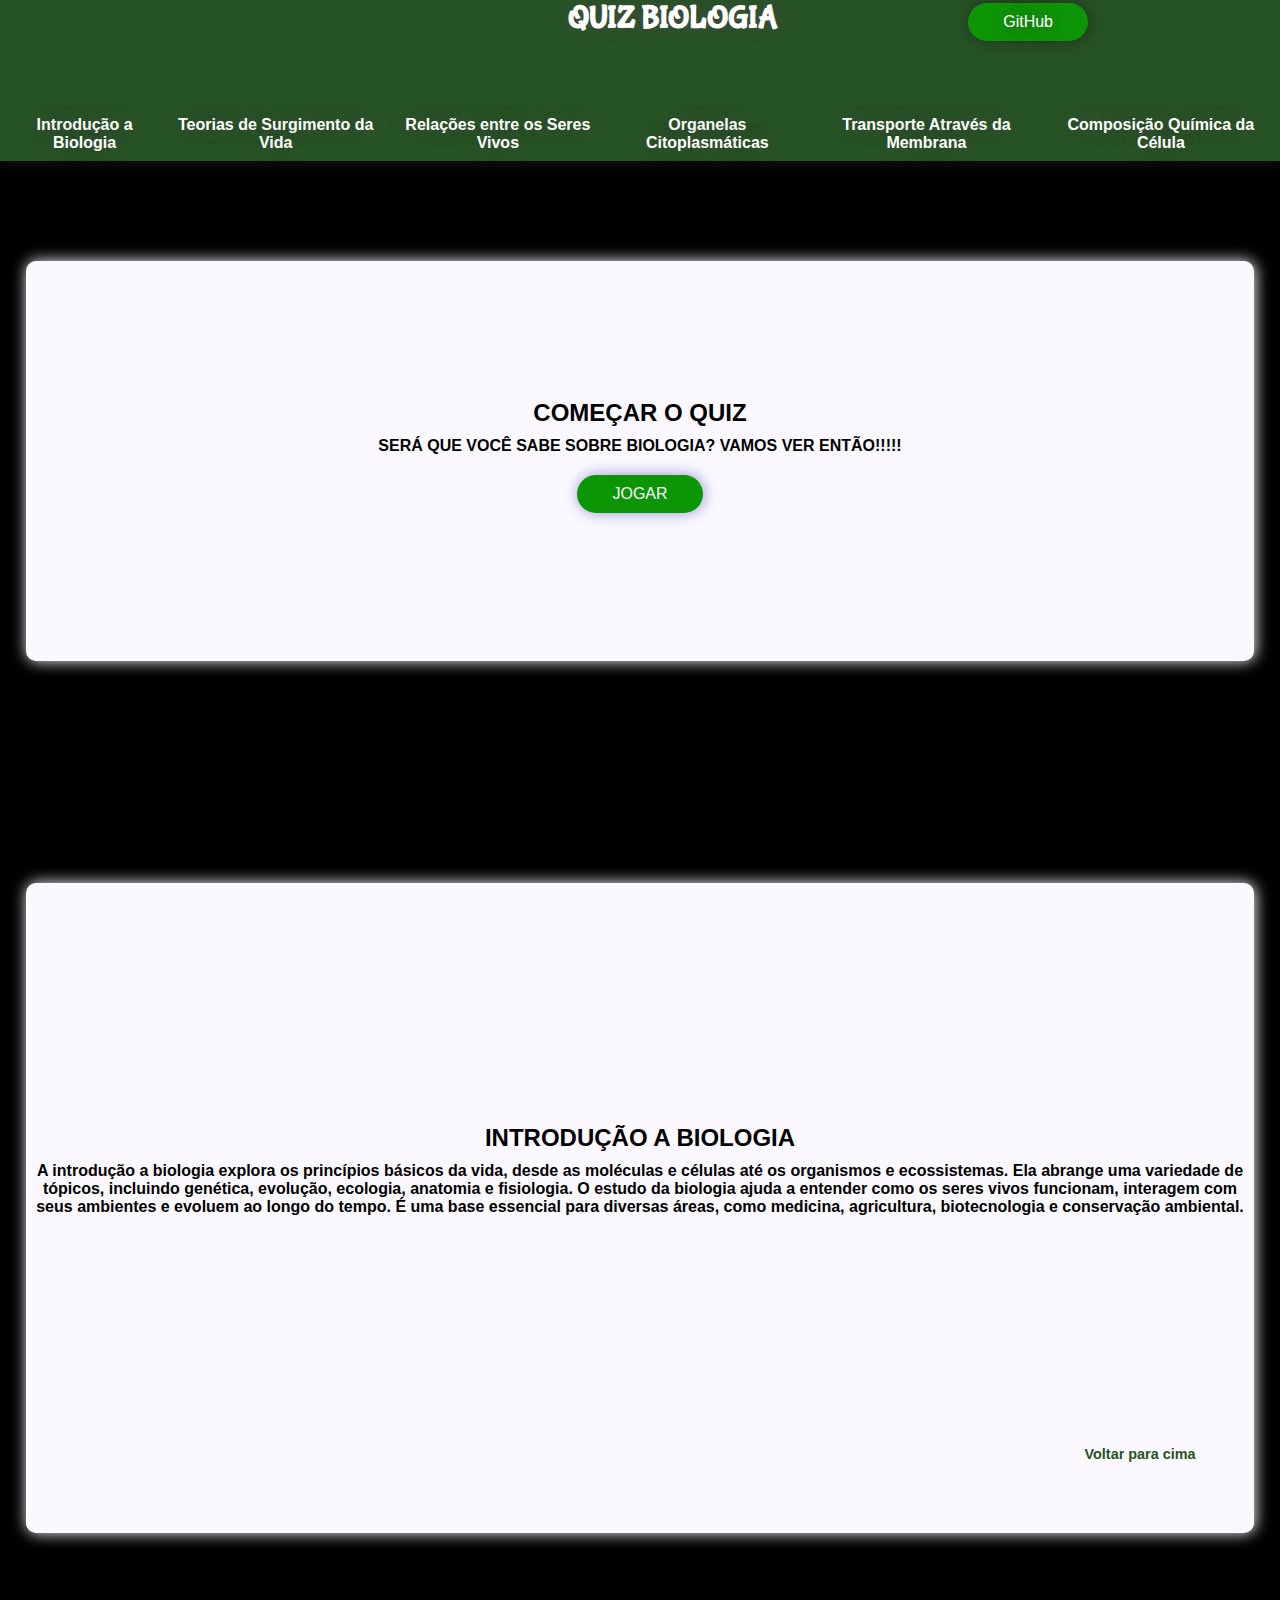
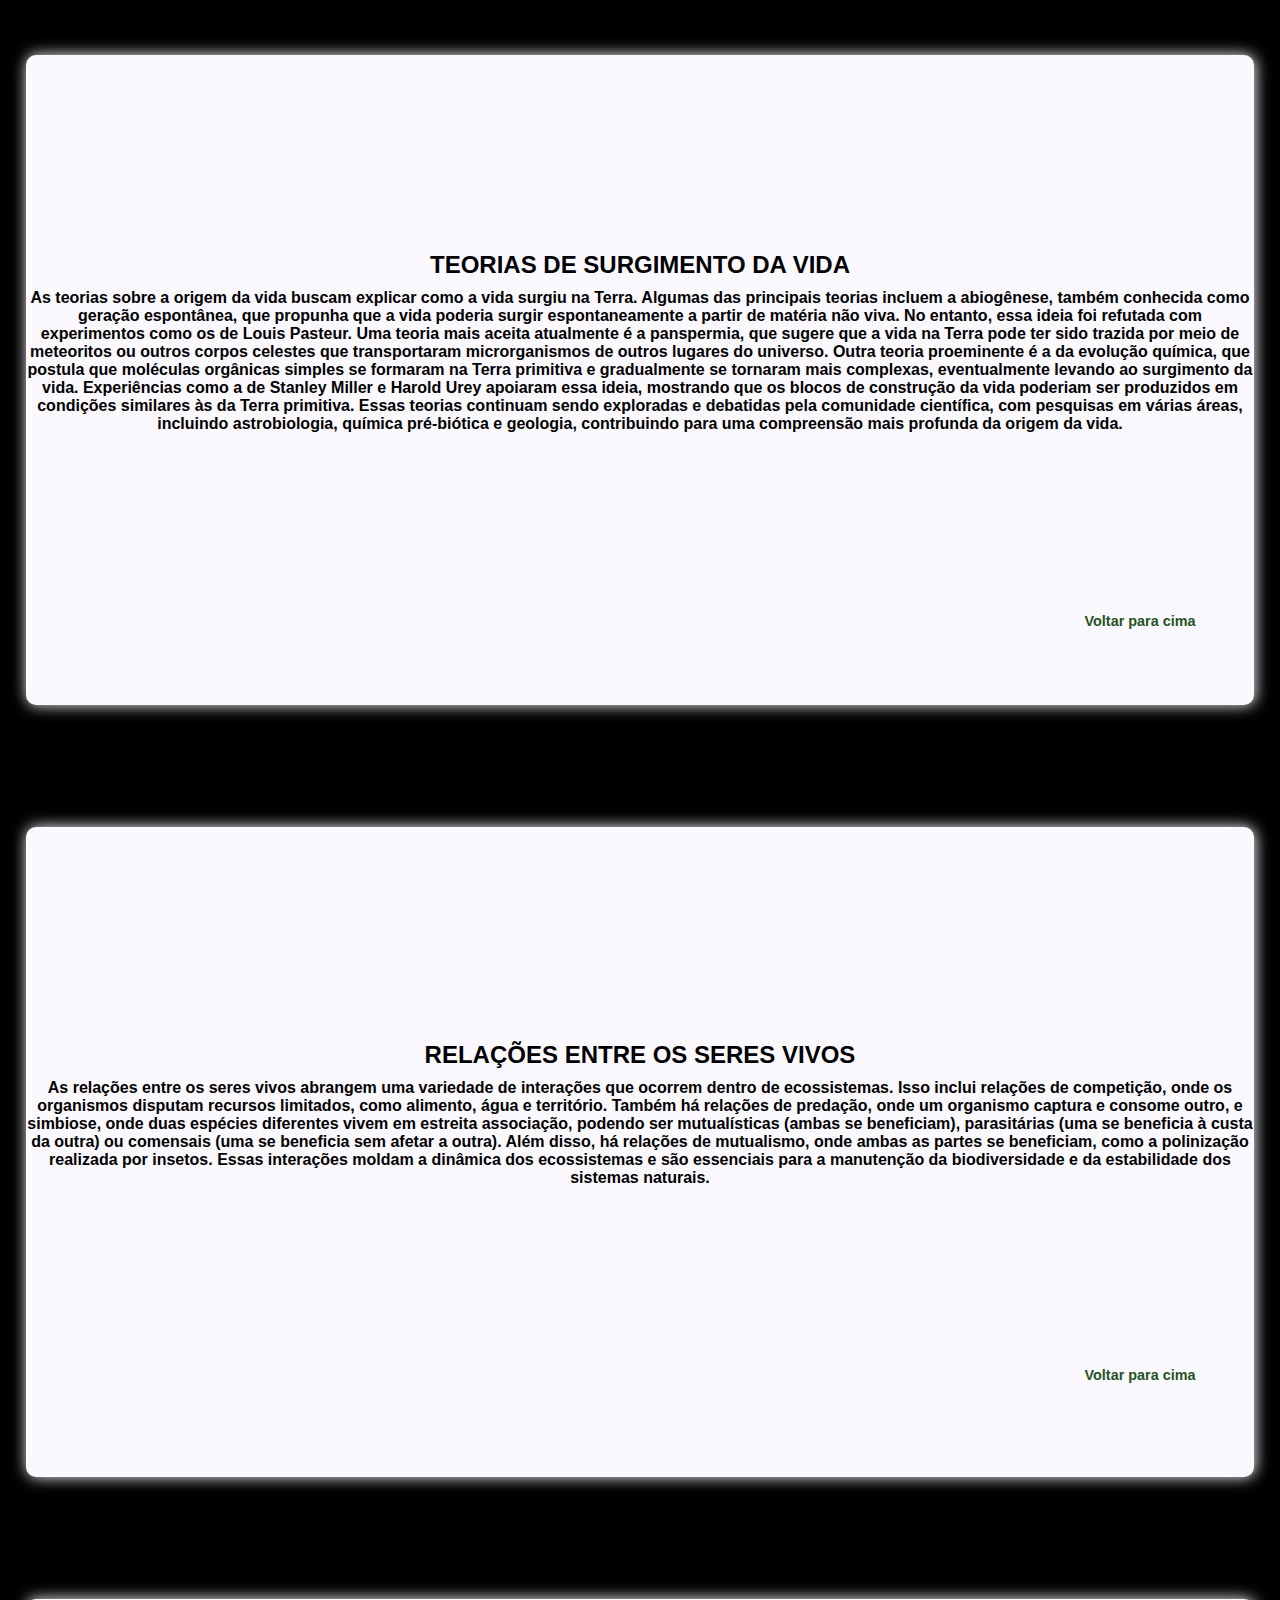
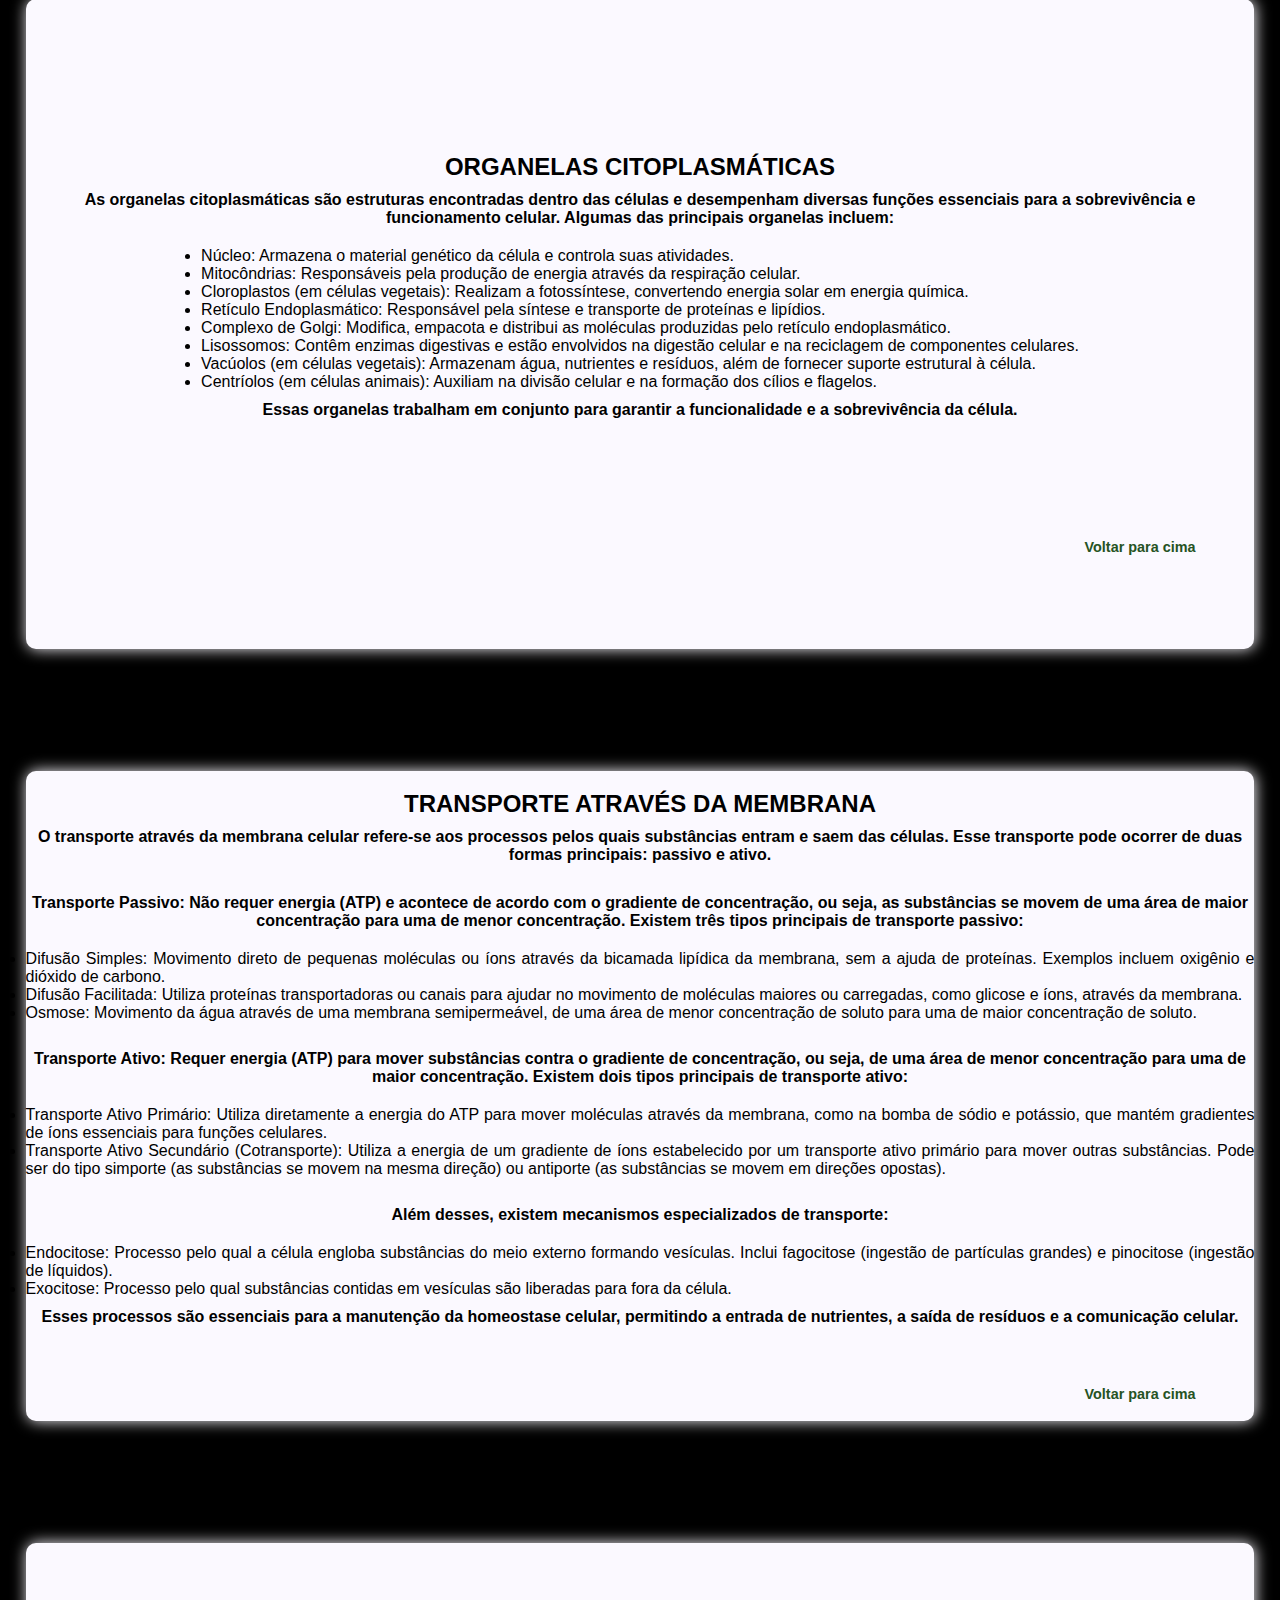
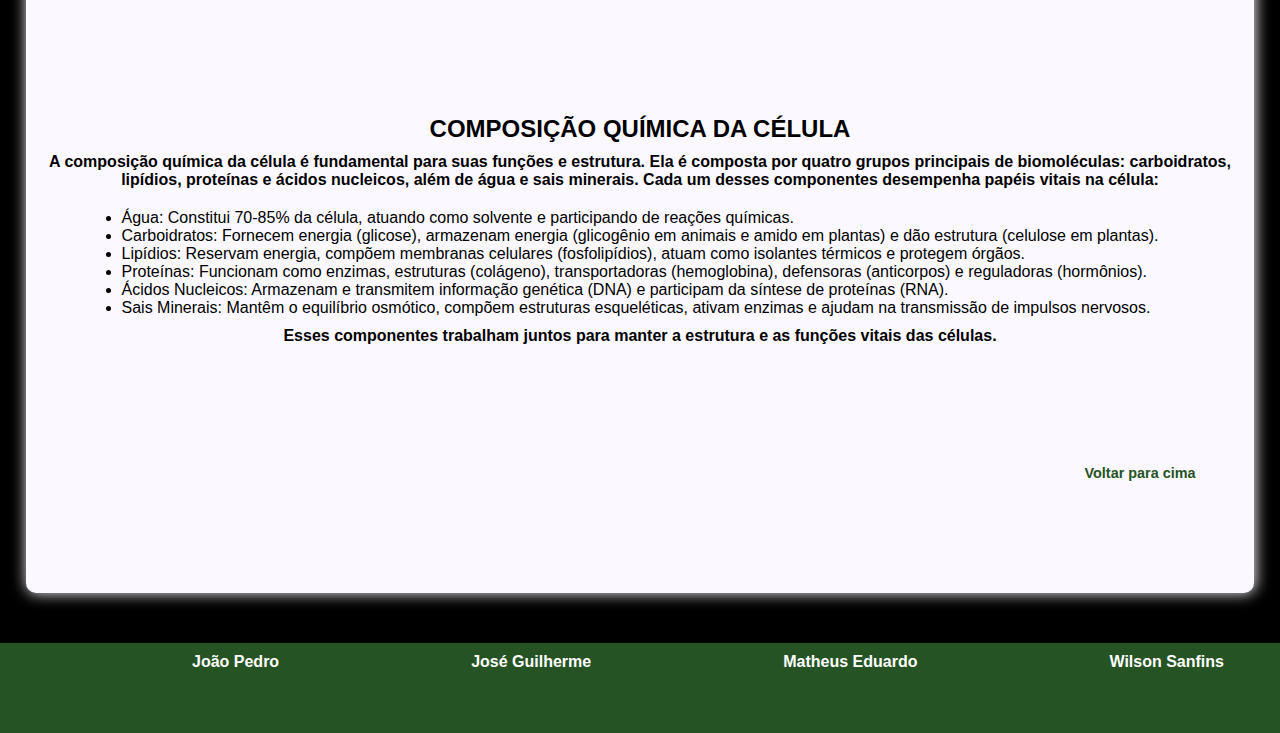
==== commit 7ec92dba: "Modificações no index.html e no style.css" ====
--- a/index.html
+++ b/index.html
@@ -12,21 +12,15 @@
 
 <body id="inicio">
     <header>
-        <div class="container">
-            <div class="nav-menu">
-                <img class="kuromi" src="img/corujacio.jpg" alt="">
-                <h1 class="tituloprin">QUIZ BIOLOGIA</h1>
-                <div class="cor">
-                    <div class="btn-header"></div>
-                    <a class="btn-contained" href="https://github.com/turista1234z4">GitHub</a>
-                </div>
+
+        <div class="nav-menu">
+            <!--<img class="kuromi" src="img/corujacio.jpg" alt="">-->
+            <h1 class="tituloprin">QUIZ BIOLOGIA</h1>
+            <div class="cor">
+                <a class="btn-contained" href="https://github.com/turista1234z4/QUIZ_BIO/tree/main">GitHub</a>
             </div>
         </div>
-        <div></div>
-    </header>
-
-    <div class="tudo">
-
+        <br><br>
         <div class="navegacao">
             <a href="#cont1">
                 <p class="flexitem">Introdução a Biologia</p>
@@ -48,11 +42,16 @@
                 <p class="flexitem">Transporte Através da Membrana</p>
             </a>
 
-            <a href="#cont6">
+            <a href="#cont6" style="margin-right: 10px;">
                 <p class="flexitem">Composição Química da Célula</p>
             </a>
 
         </div>
+    </header>
+
+    <div class="tudo">
+
+
 
         <div class="container1">
             <h2>COMEÇAR O QUIZ</h2>
@@ -78,7 +77,7 @@
 
         <br><br><br id="cont2"><br>
 
-        <div class="container2">
+        <div class="container3">
             <h2>TEORIAS DE SURGIMENTO DA VIDA</h2>
             <p>As teorias sobre a origem da vida buscam explicar como a vida surgiu na Terra. Algumas das principais
                 teorias incluem a abiogênese, também conhecida como geração espontânea, que propunha que a vida poderia
@@ -107,7 +106,7 @@
 
         <br><br><br id="cont3"><br>
 
-        <div class="container2">
+        <div class="container3">
             <h2>RELAÇÕES ENTRE OS SERES VIVOS</h2>
             <p>As relações entre os seres vivos abrangem uma variedade de interações que ocorrem dentro de ecossistemas.
                 Isso inclui relações de competição, onde os organismos disputam recursos limitados, como alimento, água
@@ -127,7 +126,7 @@
 
         <br><br><br id="cont4"><br>
 
-        <div class="container3">
+        <div class="container4">
             <h2>ORGANELAS CITOPLASMÁTICAS</h2>
             <p>
                 As organelas citoplasmáticas são estruturas encontradas dentro das células e desempenham diversas
@@ -167,7 +166,7 @@
 
         <br><br><br id="cont5"><br>
 
-        <div class="container4">
+        <div class="container5">
             <h2>TRANSPORTE ATRAVÉS DA MEMBRANA</h2>
             <p>O transporte através da membrana celular refere-se aos processos pelos quais substâncias entram e saem
                 das células. Esse transporte pode ocorrer de duas formas principais: passivo e ativo.</p>
@@ -188,6 +187,8 @@
                     de soluto para uma de maior concentração de soluto.</li>
             </ul>
 
+            <br>
+
             <p>Transporte Ativo: Requer energia (ATP) para mover substâncias contra o gradiente de concentração, ou
                 seja, de uma área de menor concentração para uma de maior concentração. Existem dois tipos principais de
                 transporte ativo:</p>
@@ -202,6 +203,22 @@
                 </li>
             </ul>
 
+            <br>
+
+            <p>Além desses, existem mecanismos especializados de transporte:</p>
+
+            <ul>
+
+                <li>Endocitose: Processo pelo qual a célula engloba substâncias do meio externo formando vesículas.
+                    Inclui fagocitose (ingestão de partículas grandes) e pinocitose (ingestão de líquidos).</li>
+                <li>Exocitose: Processo pelo qual substâncias contidas em vesículas são liberadas para fora da
+                    célula.</li>
+
+            </ul>
+            
+            <p>Esses processos são essenciais para a manutenção da homeostase celular, permitindo a entrada de
+                nutrientes, a saída de resíduos e a comunicação celular.</p>
+
             <a href="#inicio">
                 <p class="smalltext2">Voltar para cima</p>
             </a>
@@ -210,7 +227,7 @@
 
         <br><br><br><br>
 
-        <div class="container2" >
+        <div class="container3">
             <h2>COMPOSIÇÃO QUÍMICA DA CÉLULA</h2>
             <p>A composição química da célula é fundamental para suas funções e estrutura. Ela é composta por quatro
                 grupos principais de biomoléculas: carboidratos, lipídios, proteínas e ácidos nucleicos, além de água e
--- a/style.css
+++ b/style.css
@@ -1,48 +1,70 @@
-:root{
-    --cor_de_fundo : rgb(12,150,6);
-    --color_fundo : rgb(38, 83, 36);
-}
-
-
-body {
+:root {
+    --cor_de_fundo: rgb(12, 150, 6);
+    --color_fundo: rgb(38, 83, 36);
+    --primary: black;
+    font-family: 'Poppins', sans-serif;
+}
+
+
+html, body {
     margin: 0;
     padding: 0;
-}
-body{
     background-color: black;
 }
 
-:root {
-    --primary:black ;
-    font-family: 'Poppins', sans-serif;
-}
-
-.container {
-    max-width: 1100px;
-    margin: 0 auto;
-    padding: 0 15px;
-}
+* {
+    margin: 0;
+    padding: 0;
+    box-sizing: border-box;
+}
+
 
 /*header*/
 header {
-    padding: 15px 0;
     box-shadow: 1px 0 15px rgba(98, 98, 98, 0.294);
-    margin-bottom: 50px;
     background-color: var(--color_fundo);
     color: white;
     text-shadow: 1px 0 15px rgb(75, 74, 74);
+    margin: 0;
 }
 
 .nav-menu {
-    display: flex;
     justify-content: space-between;
     align-items: center;
-}
-
-.btn-header {
-    display: flex;
-    align-items: center;
-    gap: 30px;
+    margin: auto;
+    height: 100px;
+}
+
+.nav-menu h1 {
+    margin-left: 42%;
+}
+
+
+
+.navegacao {
+    width: 100%;
+    height: 25px;
+    align-items: center;
+    padding-bottom: 20px;
+    margin-bottom: 50px;
+    border: black;
+    text-align: justify;
+    display: flex;
+    justify-content: space-between;
+    
+}
+
+.flexitem {
+    color: white;
+}
+
+.tituloprin {
+    color: white;
+
+}
+
+.navegacao a {
+    margin-left: 10px;
 }
 
 .btn-contained {
@@ -53,7 +75,17 @@
     border-radius: 25px;
     box-shadow: 1px 0 15px #223022;
     color: white;
-}
+    display: flex;
+
+}
+
+.cor {
+    float: right;
+    margin-right: 15%;
+    position: relative;
+    top: -34px;
+}
+
 /*fim do header*/
 
 h2,
@@ -64,47 +96,29 @@
     color: #000;
 }
 
-.flexitem{
-    color: var(--color_fundo);
-}
-
-.navegacao {
-    background-color: #fbf9ff;
-    width: auto;
-    height: 50px;
-    flex-direction: column;
-    align-items: center;
-    padding-bottom: 20px;
-    margin-bottom: 50px;
-    border-radius: 10px;
-    border: black;
-    box-shadow: 1px 0 15px #fbf9ff;
-    margin-left: 30px;
-    margin-right: 30px;
-    text-align: justify;
-    display: grid;
-    grid-template-columns: repeat(6, 1fr); 
-    gap: 20px; 
-}
-
-a{
+
+
+
+a {
     text-decoration: none;
 }
+
 .container1 {
     background-color: #fbf9ff;
     width: auto;
-    height: 370px;
-    display: flex;
-    flex-direction: column;
-    align-items: center;
-    justify-content: center;
-    padding-bottom: 20px;
-    margin-bottom: 50px;
-    border-radius: 10px;
-    border: black;
-    box-shadow: 1px 0 15px #fbf9ff;
-    margin-left: 30px;
-    margin-right: 30px;
+    height: 400px;
+    display: flex;
+    flex-direction: column;
+    align-items: center;
+    justify-content: center;
+    padding-bottom: 20px;
+    margin-bottom: 50px;
+    border-radius: 10px;
+    border: black;
+    box-shadow: 1px 0 15px #fbf9ff;
+    margin-left: 2%;
+    margin-right: 2%;
+    margin-top: 100px;
 }
 
 .container2 {
@@ -120,9 +134,10 @@
     border-radius: 10px;
     border: black;
     box-shadow: 1px 0 15px #fbf9ff;
-    margin-left: 30px;
-    margin-right: 30px;
-    text-align: justify;
+    margin-left: 2%;
+    margin-right: 2%;
+    text-align: justify;
+    margin-top: 100px;
 }
 
 .container3 {
@@ -138,8 +153,8 @@
     border-radius: 10px;
     border: black;
     box-shadow: 1px 0 15px #fbf9ff;
-    margin-left: 30px;
-    margin-right: 30px;
+    margin-left: 2%;
+    margin-right: 2%;
     text-align: justify;
 }
 
@@ -156,8 +171,26 @@
     border-radius: 10px;
     border: black;
     box-shadow: 1px 0 15px #fbf9ff;
-    margin-left: 30px;
-    margin-right: 30px;
+    margin-left: 2%;
+    margin-right: 2%;
+    text-align: justify;
+}
+
+.container5 {
+    background-color: #fbf9ff;
+    width: auto;
+    height: 650px;
+    display: flex;
+    flex-direction: column;
+    align-items: center;
+    justify-content: center;
+    padding-bottom: 20px;
+    margin-bottom: 50px;
+    border-radius: 10px;
+    border: black;
+    box-shadow: 1px 0 15px #fbf9ff;
+    margin-left: 2%;
+    margin-right: 2%;
     text-align: justify;
 }
 
@@ -171,7 +204,8 @@
     box-shadow: 1px 0 15px #9395d3;
 
 }
-p{
+
+p {
     padding-bottom: 20px;
     font-weight: 600;
 }
@@ -212,34 +246,31 @@
     color: var(--color_fundo);
 }
 
-.kuromi{
+.kuromi {
     width: 100px;
     display: flex;
     border-radius: 30px;
 }
 
-h1{
+h1 {
     font-family: "Bubblegum Sans", sans-serif;
-  font-weight: 500px;
-  font-style: normal;
-  font-size: xx-large;
-  padding-left: 30px;
-}
-
-footer{
+    font-weight: 500px;
+    font-style: normal;
+    font-size: xx-large;
+    padding-left: 30px;
+}
+
+footer {
     width: auto;
     background-color: var(--color_fundo);
     height: 90px;
-    justify-content: center;
-    flex-direction: column;
-    display: grid;
-    grid-template-columns: repeat(4, 1fr); 
-    gap: 20px;
-    
-}
-.corinsta{
-    color: white;
-}
-.tituloprin{
+    display: flex;
+}
+
+footer a {
+    margin-left: 15%;
+}
+
+.corinsta {
     color: white;
 }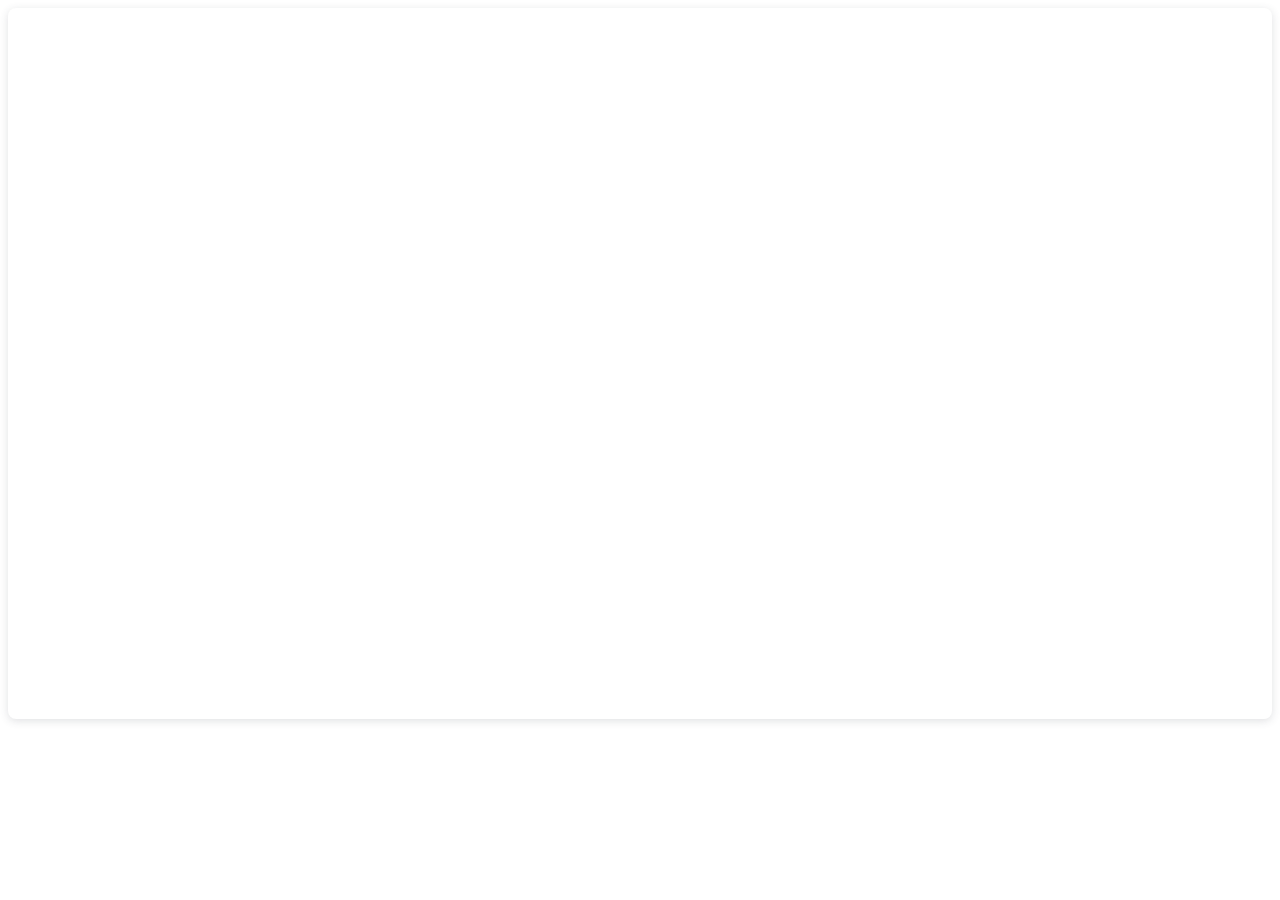
==== commit c5a277cf: "Aprimoramento dos recursos do site" ====
--- a/index.html
+++ b/index.html
@@ -1,282 +1,22 @@
 <!DOCTYPE html>
-<html lang="pt-BR">
-
+<html lang="pt-br">
 <head>
     <meta charset="UTF-8">
+    <meta http-equiv="X-UA-Compatible" content="IE=edge">
     <meta name="viewport" content="width=device-width, initial-scale=1.0">
-    <link rel="stylesheet" href="style.css">
-    <link rel="preconnect" href="https://fonts.googleapis.com">
-    <link rel="preconnect" href="https://fonts.gstatic.com" crossorigin>
-    <link href="https://fonts.googleapis.com/css2?family=Bubblegum+Sans&display=swap" rel="stylesheet">
+    <title>Home</title>
+    <link rel="stylesheet" href="CSS/home.css">
 </head>
-
-<body id="inicio">
-    <header>
-
-        <div class="nav-menu">
-            <!--<img class="kuromi" src="img/corujacio.jpg" alt="">-->
-            <h1 class="tituloprin">QUIZ BIOLOGIA</h1>
-            <div class="cor">
-                <a class="btn-contained" href="https://github.com/turista1234z4/QUIZ_BIO/tree/main">GitHub</a>
-            </div>
-        </div>
-        <br><br>
-        <div class="navegacao">
-            <a href="#cont1">
-                <p class="flexitem">Introdução a Biologia</p>
-            </a>
-
-            <a href="#cont2">
-                <p class="flexitem">Teorias de Surgimento da Vida</p>
-            </a>
-
-            <a href="#cont3">
-                <p class="flexitem">Relações entre os Seres Vivos</p>
-            </a>
-
-            <a href="#cont4">
-                <p class="flexitem">Organelas Citoplasmáticas</p>
-            </a>
-
-            <a href="#cont5">
-                <p class="flexitem">Transporte Através da Membrana</p>
-            </a>
-
-            <a href="#cont6" style="margin-right: 10px;">
-                <p class="flexitem">Composição Química da Célula</p>
-            </a>
-
-        </div>
-    </header>
-
-    <div class="tudo">
+<body>
+    <div style="position: relative; width: 100%; height: 95%; padding-top: 56.2225%;
+ padding-bottom: 0; box-shadow: 0 2px 8px 0 rgba(63,69,81,0.16);  
+ border-radius: 8px; will-change: transform;">
+  <iframe loading="lazy" style="position: absolute; width: 100%; height: 100%; top: 0; left: 0; border: none; padding: 0;margin: 0;"
+    src="https:&#x2F;&#x2F;www.canva.com&#x2F;design&#x2F;DAGJFR6rZ44&#x2F;rorMqwh_mUmSkggEdEgZHg&#x2F;view?embed" allowfullscreen="allowfullscreen" allow="fullscreen">
+  </iframe>
+</div>
+</div>
 
 
-
-        <div class="container1">
-            <h2>COMEÇAR O QUIZ</h2>
-            <p>SERÁ QUE VOCÊ SABE SOBRE BIOLOGIA? VAMOS VER ENTÃO!!!!!</p>
-            <a class="btn-void" href="HTML/quiz.html">JOGAR</a>
-        </div>
-
-        <br><br><br id="cont1"><br>
-
-        <div class="container2">
-            <h2>INTRODUÇÃO A BIOLOGIA</h2>
-            <p>A introdução a biologia explora os princípios básicos da vida, desde as moléculas e células até os
-                organismos e ecossistemas. Ela abrange uma variedade de tópicos, incluindo genética, evolução, ecologia,
-                anatomia e fisiologia. O estudo da biologia ajuda a entender como os seres vivos funcionam, interagem
-                com seus ambientes e evoluem ao longo do tempo. É uma base essencial para diversas áreas, como medicina,
-                agricultura, biotecnologia e conservação ambiental.</p>
-
-            <a href="#inicio">
-                <p class="small-text">Voltar para cima</p>
-            </a>
-
-        </div>
-
-        <br><br><br id="cont2"><br>
-
-        <div class="container3">
-            <h2>TEORIAS DE SURGIMENTO DA VIDA</h2>
-            <p>As teorias sobre a origem da vida buscam explicar como a vida surgiu na Terra. Algumas das principais
-                teorias incluem a abiogênese, também conhecida como geração espontânea, que propunha que a vida poderia
-                surgir espontaneamente a partir de matéria não viva. No entanto, essa ideia foi refutada com
-                experimentos como os de Louis Pasteur.
-
-                Uma teoria mais aceita atualmente é a panspermia, que sugere que a vida na Terra pode ter sido trazida
-                por meio de meteoritos ou outros corpos celestes que transportaram microrganismos de outros lugares do
-                universo.
-
-                Outra teoria proeminente é a da evolução química, que postula que moléculas orgânicas simples se
-                formaram na Terra primitiva e gradualmente se tornaram mais complexas, eventualmente levando ao
-                surgimento da vida. Experiências como a de Stanley Miller e Harold Urey apoiaram essa ideia, mostrando
-                que os blocos de construção da vida poderiam ser produzidos em condições similares às da Terra
-                primitiva.
-
-                Essas teorias continuam sendo exploradas e debatidas pela comunidade científica, com pesquisas em várias
-                áreas, incluindo astrobiologia, química pré-biótica e geologia, contribuindo para uma compreensão mais
-                profunda da origem da vida.</p>
-
-            <a href="#inicio">
-                <p class="smalltext">Voltar para cima</p>
-            </a>
-
-        </div>
-
-        <br><br><br id="cont3"><br>
-
-        <div class="container3">
-            <h2>RELAÇÕES ENTRE OS SERES VIVOS</h2>
-            <p>As relações entre os seres vivos abrangem uma variedade de interações que ocorrem dentro de ecossistemas.
-                Isso inclui relações de competição, onde os organismos disputam recursos limitados, como alimento, água
-                e território. Também há relações de predação, onde um organismo captura e consome outro, e simbiose,
-                onde duas espécies diferentes vivem em estreita associação, podendo ser mutualísticas (ambas se
-                beneficiam), parasitárias (uma se beneficia à custa da outra) ou comensais (uma se beneficia sem afetar
-                a outra). Além disso, há relações de mutualismo, onde ambas as partes se beneficiam, como a polinização
-                realizada por insetos. Essas interações moldam a dinâmica dos ecossistemas e são essenciais para a
-                manutenção da biodiversidade e da estabilidade dos sistemas naturais.
-            </p>
-
-            <a href="#inicio">
-                <p class="smalltext">Voltar para cima</p>
-            </a>
-
-        </div>
-
-        <br><br><br id="cont4"><br>
-
-        <div class="container4">
-            <h2>ORGANELAS CITOPLASMÁTICAS</h2>
-            <p>
-                As organelas citoplasmáticas são estruturas encontradas dentro das células e desempenham diversas
-                funções essenciais para a sobrevivência e funcionamento celular. Algumas das principais organelas
-                incluem:
-            </p>
-            <ul>
-                <li>Núcleo: Armazena o material genético da célula e controla suas atividades.</li>
-
-                <li>Mitocôndrias: Responsáveis pela produção de energia através da respiração celular.</li>
-
-                <li>Cloroplastos (em células vegetais): Realizam a fotossíntese, convertendo energia solar em energia
-                    química.</li>
-
-                <li>Retículo Endoplasmático: Responsável pela síntese e transporte de proteínas e lipídios.</li>
-                <li>Complexo de Golgi: Modifica, empacota e distribui as moléculas produzidas pelo retículo
-                    endoplasmático.</li>
-
-                <li>Lisossomos: Contêm enzimas digestivas e estão envolvidos na digestão celular e na reciclagem de
-                    componentes celulares.</li>
-
-                <li>Vacúolos (em células vegetais): Armazenam água, nutrientes e resíduos, além de fornecer suporte
-                    estrutural à célula.</li>
-
-                <li>Centríolos (em células animais): Auxiliam na divisão celular e na formação dos cílios e flagelos.
-                </li>
-
-            </ul>
-
-            <p>Essas organelas trabalham em conjunto para garantir a funcionalidade e a sobrevivência da célula.</p>
-
-            <a href="#inicio">
-                <p class="smalltext1">Voltar para cima</p>
-            </a>
-
-        </div>
-
-        <br><br><br id="cont5"><br>
-
-        <div class="container5">
-            <h2>TRANSPORTE ATRAVÉS DA MEMBRANA</h2>
-            <p>O transporte através da membrana celular refere-se aos processos pelos quais substâncias entram e saem
-                das células. Esse transporte pode ocorrer de duas formas principais: passivo e ativo.</p>
-            <p>Transporte Passivo: Não requer energia (ATP) e acontece de acordo com o gradiente de concentração, ou
-                seja, as substâncias se movem de uma área de maior concentração para uma de menor concentração. Existem
-                três tipos principais de transporte passivo:</p>
-            <ul>
-                <li>Difusão Simples: Movimento direto de pequenas moléculas ou íons através da bicamada lipídica da
-                    membrana, sem a ajuda de proteínas. Exemplos incluem oxigênio e dióxido de carbono.
-                </li>
-
-                <li>
-                    Difusão Facilitada: Utiliza proteínas transportadoras ou canais para ajudar no movimento de
-                    moléculas maiores ou carregadas, como glicose e íons, através da membrana.
-                </li>
-
-                <li>Osmose: Movimento da água através de uma membrana semipermeável, de uma área de menor concentração
-                    de soluto para uma de maior concentração de soluto.</li>
-            </ul>
-
-            <br>
-
-            <p>Transporte Ativo: Requer energia (ATP) para mover substâncias contra o gradiente de concentração, ou
-                seja, de uma área de menor concentração para uma de maior concentração. Existem dois tipos principais de
-                transporte ativo:</p>
-            <ul>
-                <li>Transporte Ativo Primário: Utiliza diretamente a energia do ATP para mover moléculas através da
-                    membrana, como na bomba de sódio e potássio, que mantém gradientes de íons essenciais para funções
-                    celulares.</li>
-
-                <li>Transporte Ativo Secundário (Cotransporte): Utiliza a energia de um gradiente de íons estabelecido
-                    por um transporte ativo primário para mover outras substâncias. Pode ser do tipo simporte (as
-                    substâncias se movem na mesma direção) ou antiporte (as substâncias se movem em direções opostas).
-                </li>
-            </ul>
-
-            <br>
-
-            <p>Além desses, existem mecanismos especializados de transporte:</p>
-
-            <ul>
-
-                <li>Endocitose: Processo pelo qual a célula engloba substâncias do meio externo formando vesículas.
-                    Inclui fagocitose (ingestão de partículas grandes) e pinocitose (ingestão de líquidos).</li>
-                <li>Exocitose: Processo pelo qual substâncias contidas em vesículas são liberadas para fora da
-                    célula.</li>
-
-            </ul>
-            
-            <p>Esses processos são essenciais para a manutenção da homeostase celular, permitindo a entrada de
-                nutrientes, a saída de resíduos e a comunicação celular.</p>
-
-            <a href="#inicio">
-                <p class="smalltext2">Voltar para cima</p>
-            </a>
-
-        </div>
-
-        <br><br><br><br>
-
-        <div class="container3">
-            <h2>COMPOSIÇÃO QUÍMICA DA CÉLULA</h2>
-            <p>A composição química da célula é fundamental para suas funções e estrutura. Ela é composta por quatro
-                grupos principais de biomoléculas: carboidratos, lipídios, proteínas e ácidos nucleicos, além de água e
-                sais minerais. Cada um desses componentes desempenha papéis vitais na célula:</p>
-
-            <ul id="cont6">
-
-                <li>Água: Constitui 70-85% da célula, atuando como solvente e participando de reações químicas.</li>
-                <li>Carboidratos: Fornecem energia (glicose), armazenam energia (glicogênio em animais e amido em
-                    plantas) e dão estrutura (celulose em plantas).</li>
-                <li>Lipídios: Reservam energia, compõem membranas celulares (fosfolipídios), atuam como isolantes
-                    térmicos e protegem órgãos.</li>
-                <li>Proteínas: Funcionam como enzimas, estruturas (colágeno), transportadoras (hemoglobina), defensoras
-                    (anticorpos) e reguladoras (hormônios).</li>
-                <li>Ácidos Nucleicos: Armazenam e transmitem informação genética (DNA) e participam da síntese de
-                    proteínas (RNA).</li>
-                <li>Sais Minerais: Mantêm o equilíbrio osmótico, compõem estruturas esqueléticas, ativam enzimas e
-                    ajudam na transmissão de impulsos nervosos.</li>
-
-            </ul>
-
-            <p>Esses componentes trabalham juntos para manter a estrutura e as funções vitais das células.</p>
-
-            <a href="#inicio">
-                <p class="smalltext1">Voltar para cima</p>
-            </a>
-
-        </div>
-    </div>
-    <footer>
-
-        <a href="https://www.instagram.com/jopedrozef/">
-            <p class="corinsta">João Pedro</p>
-        </a>
-
-        <a href="https://www.instagram.com/guiizin.https/">
-            <p class="corinsta">José Guilherme</p>
-        </a>
-
-        <a href="https://www.instagram.com/the_mathz4/">
-            <p class="corinsta">Matheus Eduardo</p>
-        </a>
-
-        <a href="https://www.instagram.com/wilson_sanfins/">
-            <p class="corinsta">Wilson Sanfins</p>
-        </a>
-
-    </footer>
 </body>
-
-
 </html>--- a/CSS/home.css
+++ b/CSS/home.css
@@ -0,0 +1,35 @@
+
+body{
+    align-items: center;
+
+}
+.fundo{
+    position: relative;
+}
+
+.escolhas{
+    display: block;
+    position: absolute;
+    border: 3px 3px 3px solid black;
+    z-index: 3;
+    left: 0;
+    margin: 0;
+    top: 0;
+    padding: 0;
+    background-color: rgb(38, 83, 36);
+    margin-left: 47%;
+    margin-top: 25%;
+}
+.escolhas a {
+     text-decoration: none;
+}
+
+.escolhas ul li{
+    list-style-type: none;
+}
+
+.escolhas cabecalho{
+    display: block;
+    background: rgba(255, 0, 0, 0.5);;
+}
+
